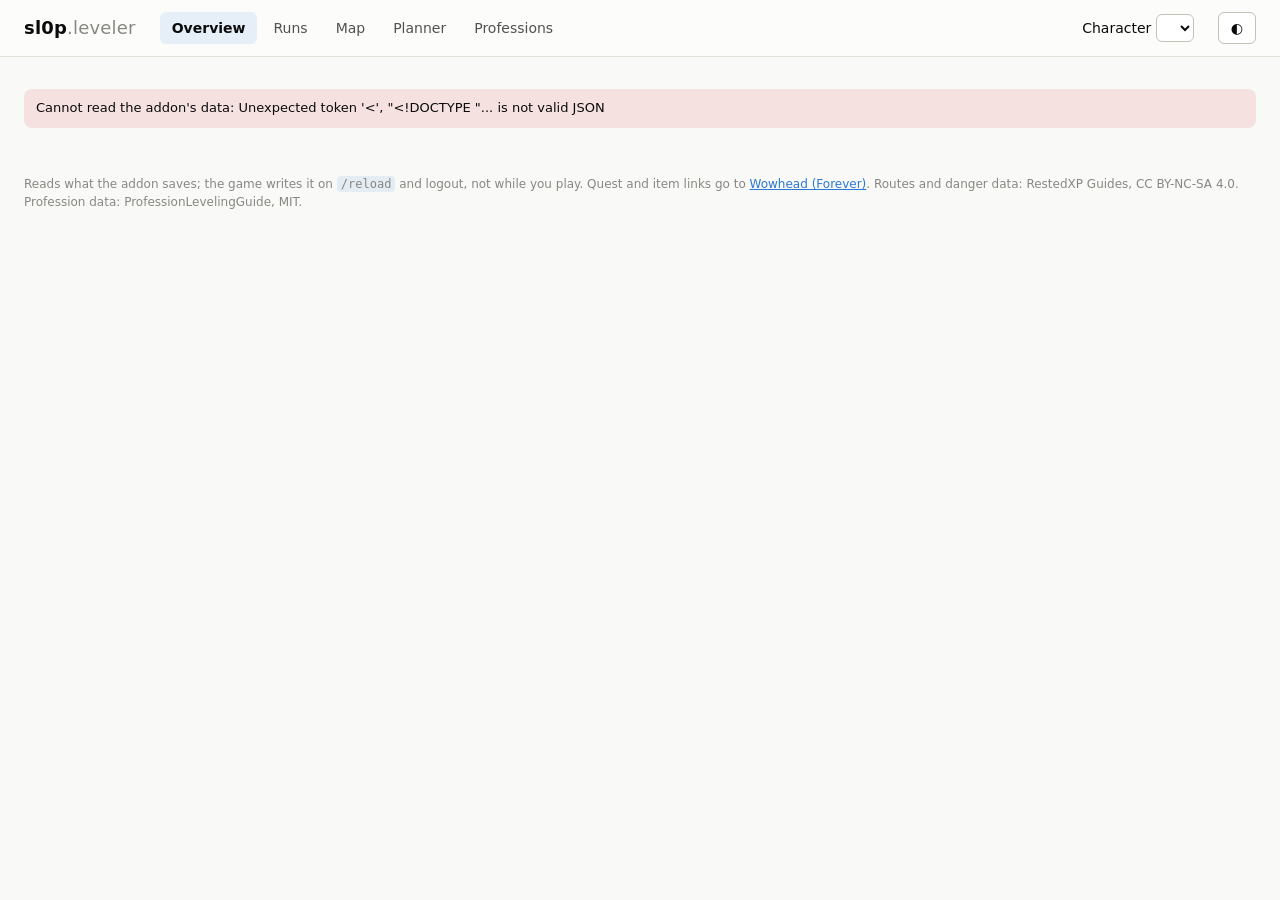
==== companion/web/index.html @ f5f72e33 "Companion page: local analytics, route map, planner, professions companion/ is a single Go program (" ====
<!doctype html>
<html lang="en">
<head>
<meta charset="utf-8">
<meta name="viewport" content="width=device-width, initial-scale=1">
<title>sl0p.leveler</title>
<link rel="stylesheet" href="style.css">
<script type="module" src="app.js"></script>
</head>
<body>
<header class="top">
  <div class="brand">sl0p<span>.leveler</span></div>
  <nav class="tabs" role="tablist">
    <button role="tab" data-tab="overview" aria-selected="true">Overview</button>
    <button role="tab" data-tab="runs">Runs</button>
    <button role="tab" data-tab="map">Map</button>
    <button role="tab" data-tab="planner">Planner</button>
    <button role="tab" data-tab="prof">Professions</button>
  </nav>
  <div class="who">
    <label>Character <select id="charPick"></select></label>
    <span id="saved" class="muted"></span>
    <button id="themeBtn" class="ghost" title="Light / dark">◐</button>
  </div>
</header>
<main id="view"></main>
<footer class="foot muted">
  Reads what the addon saves; the game writes it on <code>/reload</code> and logout, not while you play.
  Quest and item links go to <a href="https://www.wowhead.com/forever" target="_blank" rel="noopener">Wowhead (Forever)</a>.
  Routes and danger data: RestedXP Guides, CC BY-NC-SA 4.0. Profession data: ProfessionLevelingGuide, MIT.
</footer>
</body>
</html>
---- companion/web/style.css ----
/* Tokens: the dataviz skill's reference palette (validated light + dark,
   adjacent pairs, 6 slots), chart chrome and ink. Dark is its own steps. */
:root {
  color-scheme: light;
  --page: #f9f9f7; --surface: #fcfcfb; --raised: #ffffff;
  --ink: #0b0b0b; --ink-2: #52514e; --muted: #898781;
  --grid: #e1e0d9; --axis: #c3c2b7; --ring: rgba(11,11,11,0.10);
  --s1: #2a78d6; --s2: #eb6834; --s3: #1baf7a; --s4: #eda100; --s5: #e87ba4; --s6: #008300;
  --good: #0ca30c; --warn: #fab219; --critical: #d03b3b; --good-text: #006300;
  --accent: #2a78d6; --wash: rgba(42,120,214,0.10);
  font-family: system-ui, -apple-system, "Segoe UI", sans-serif;
}
@media (prefers-color-scheme: dark) {
  :root:not([data-theme="light"]) {
    color-scheme: dark;
    --page: #0d0d0d; --surface: #1a1a19; --raised: #222221;
    --ink: #f0efec; --ink-2: #c3c2b7; --muted: #898781;
    --grid: #2c2c2a; --axis: #383835; --ring: rgba(255,255,255,0.10);
    --s1: #3987e5; --s2: #d95926; --s3: #199e70; --s4: #c98500; --s5: #d55181; --s6: #008300;
    --good-text: #0ca30c; --accent: #3987e5; --wash: rgba(57,135,229,0.14);
  }
}
:root[data-theme="dark"] {
  color-scheme: dark;
  --page: #0d0d0d; --surface: #1a1a19; --raised: #222221;
  --ink: #f0efec; --ink-2: #c3c2b7; --muted: #898781;
  --grid: #2c2c2a; --axis: #383835; --ring: rgba(255,255,255,0.10);
  --s1: #3987e5; --s2: #d95926; --s3: #199e70; --s4: #c98500; --s5: #d55181; --s6: #008300;
  --good-text: #0ca30c; --accent: #3987e5; --wash: rgba(57,135,229,0.14);
}

* { box-sizing: border-box; }
body { margin: 0; background: var(--page); color: var(--ink); font-size: 14px; line-height: 1.45; }
a { color: var(--accent); }
code { font-size: 12px; background: var(--wash); padding: 1px 4px; border-radius: 4px; }
.muted { color: var(--muted); }
.ink2 { color: var(--ink-2); }

.top { display: flex; flex-wrap: wrap; gap: 12px 24px; align-items: center; padding: 12px 24px;
  background: var(--surface); border-bottom: 1px solid var(--grid); position: sticky; top: 0; z-index: 5; }
.brand { font-weight: 700; font-size: 18px; letter-spacing: 0.2px; }
.brand span { color: var(--muted); font-weight: 500; }
.tabs { display: flex; gap: 4px; flex-wrap: wrap; }
.tabs button, button, select, input { font: inherit; color: inherit; }
.tabs button { border: 0; background: none; padding: 6px 12px; border-radius: 6px; cursor: pointer; color: var(--ink-2); }
.tabs button[aria-selected="true"] { background: var(--wash); color: var(--ink); font-weight: 600; }
.who { margin-left: auto; display: flex; gap: 12px; align-items: center; flex-wrap: wrap; }
select, input[type=text], input[type=number] { background: var(--raised); border: 1px solid var(--axis); border-radius: 6px; padding: 4px 8px; }
button.ghost, .btn { border: 1px solid var(--axis); background: var(--raised); border-radius: 6px; padding: 5px 12px; cursor: pointer; }
.btn.primary { background: var(--accent); border-color: var(--accent); color: #fff; font-weight: 600; }
.btn:disabled { opacity: 0.5; cursor: default; }

main { padding: 24px; max-width: 1280px; margin: 0 auto; }
.foot { padding: 16px 24px 32px; max-width: 1280px; margin: 0 auto; font-size: 12px; }
h2 { font-size: 16px; margin: 0 0 4px; }
h3 { font-size: 14px; margin: 0 0 8px; color: var(--ink-2); font-weight: 600; }
.sub { color: var(--muted); margin: 0 0 16px; font-size: 13px; }

.grid { display: grid; gap: 16px; grid-template-columns: repeat(auto-fit, minmax(320px, 1fr)); }
.card { background: var(--surface); border: 1px solid var(--ring); border-radius: 10px; padding: 16px; min-width: 0; }
.card.wide { grid-column: 1 / -1; }
.grid.prof { grid-template-columns: repeat(auto-fit, minmax(520px, 1fr)); }
@media (max-width: 640px) { .grid.prof { grid-template-columns: 1fr; } }
.empty { color: var(--ink-2); padding: 24px; text-align: center; border: 1px dashed var(--axis); border-radius: 10px; }

/* figures: one hero per view, then stat tiles */
.hero { display: flex; gap: 32px; align-items: flex-end; flex-wrap: wrap; margin-bottom: 16px; }
.hero .big { font-size: 52px; font-weight: 650; line-height: 1; }
.hero .label { color: var(--ink-2); font-size: 13px; margin-bottom: 6px; }
.tiles { display: grid; gap: 12px; grid-template-columns: repeat(auto-fit, minmax(150px, 1fr)); margin-bottom: 16px; }
.tile { background: var(--surface); border: 1px solid var(--ring); border-radius: 10px; padding: 12px 14px; }
.tile .k { color: var(--ink-2); font-size: 12px; }
.tile .v { font-size: 22px; font-weight: 600; }
.tile .d { font-size: 12px; color: var(--muted); }

/* charts */
.chart { position: relative; }
.chart svg { display: block; width: 100%; height: auto; overflow: visible; }
.chart text { fill: var(--muted); font-size: 11px; font-variant-numeric: tabular-nums; }
.chart .gridline { stroke: var(--grid); stroke-width: 1; }
.chart .baseline { stroke: var(--axis); stroke-width: 1; }
.tip { position: absolute; pointer-events: none; background: var(--raised); color: var(--ink);
  border: 1px solid var(--ring); border-radius: 6px; padding: 6px 8px; font-size: 12px; white-space: nowrap;
  box-shadow: 0 4px 12px rgba(0,0,0,0.12); transform: translate(-50%, calc(-100% - 10px)); display: none; z-index: 3; }
.tip b { font-weight: 600; }
.legend { display: flex; flex-wrap: wrap; gap: 6px 14px; margin: 0 0 8px; font-size: 12px; color: var(--ink-2); }
.legend i { display: inline-block; width: 10px; height: 10px; border-radius: 3px; margin-right: 5px; vertical-align: -1px; }
.legend i.line { height: 2px; width: 14px; vertical-align: 3px; border-radius: 1px; }
.tablebtn { margin-top: 8px; font-size: 12px; border: 0; background: none; color: var(--accent); cursor: pointer; padding: 0; }

table { border-collapse: collapse; width: 100%; font-size: 13px; }
th, td { text-align: left; padding: 6px 8px; border-bottom: 1px solid var(--grid); vertical-align: top; }
th { color: var(--ink-2); font-weight: 600; font-size: 12px; }
td.num, th.num { text-align: right; font-variant-numeric: tabular-nums; }
tr.sel td { background: var(--wash); }
tr.off td { opacity: 0.45; }

/* step list */
.act { display: inline-block; min-width: 64px; font-size: 11px; font-weight: 600; border-radius: 4px; padding: 1px 6px; text-align: center; }
.act i { display: inline-block; width: 8px; height: 8px; border-radius: 50%; margin-right: 5px; }
.steps td.ctl { white-space: nowrap; }
.steps button { border: 1px solid var(--axis); background: var(--raised); border-radius: 4px; padding: 0 6px; cursor: pointer; }
.row { display: flex; gap: 12px; align-items: center; flex-wrap: wrap; margin-bottom: 12px; }
.note { font-size: 13px; padding: 10px 12px; border-radius: 8px; background: var(--wash); margin: 8px 0; }
.note.bad { background: rgba(208,59,59,0.12); }

/* meter: severity fill on a lighter step of the same ramp */
.meter { height: 8px; border-radius: 4px; background: var(--wash); overflow: hidden; }
.meter > div { height: 100%; background: var(--accent); border-radius: 4px; }

.map svg { background: var(--surface); border: 1px solid var(--ring); border-radius: 10px; }
.status-critical { color: var(--critical); font-weight: 600; }
@media (max-width: 640px) { main { padding: 16px; } .top { padding: 12px 16px; } .hero .big { font-size: 40px; } }
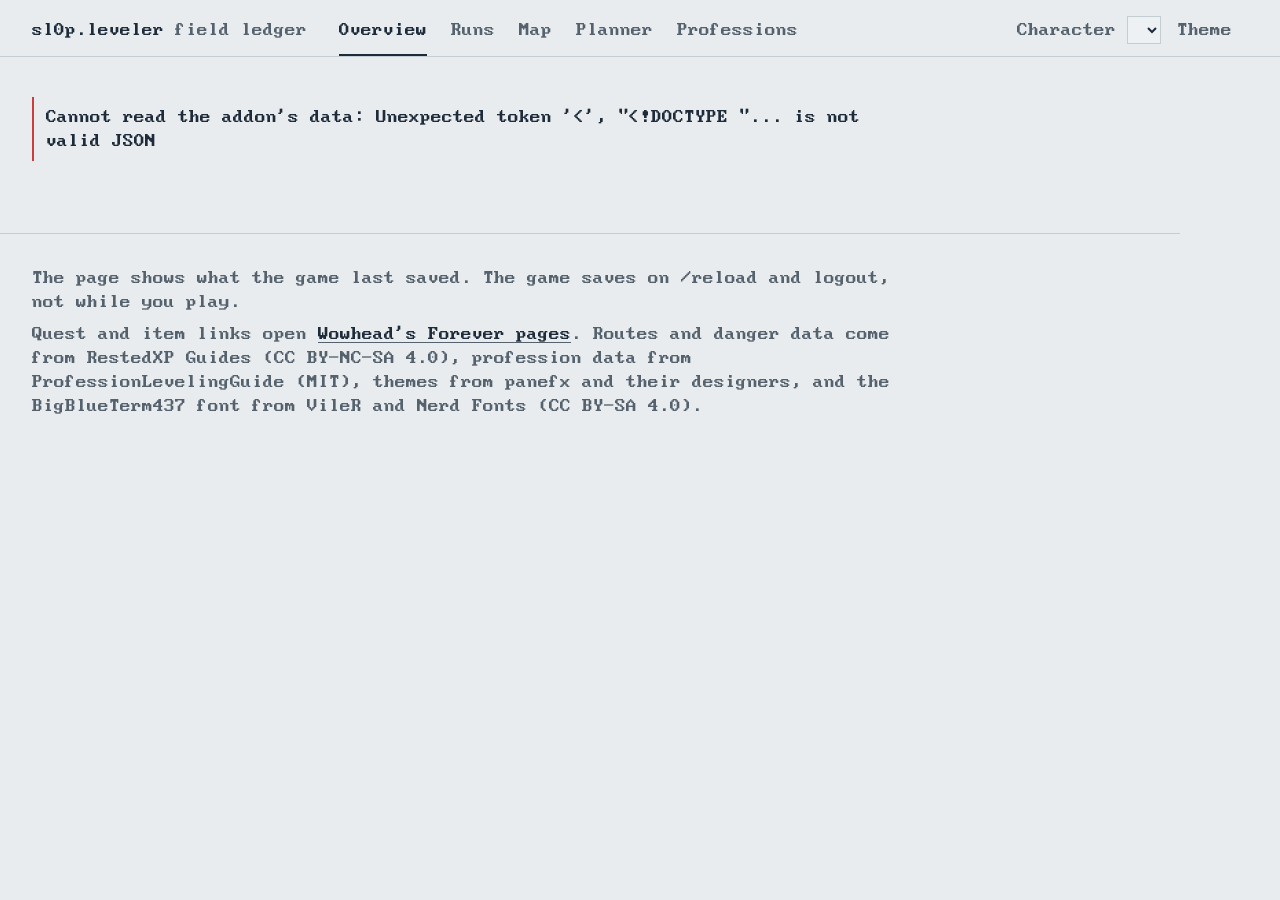
==== commit 37f30c90: "Companion: field-ledger redesign, panefx theme switcher The page is now a field ledger instead of a " ====
--- a/companion/web/index.html
+++ b/companion/web/index.html
@@ -3,13 +3,13 @@
 <head>
 <meta charset="utf-8">
 <meta name="viewport" content="width=device-width, initial-scale=1">
-<title>sl0p.leveler</title>
+<title>sl0p.leveler field ledger</title>
 <link rel="stylesheet" href="style.css">
 <script type="module" src="app.js"></script>
 </head>
 <body>
 <header class="top">
-  <div class="brand">sl0p<span>.leveler</span></div>
+  <div class="brand">sl0p.leveler <span>field ledger</span></div>
   <nav class="tabs" role="tablist">
     <button role="tab" data-tab="overview" aria-selected="true">Overview</button>
     <button role="tab" data-tab="runs">Runs</button>
@@ -19,15 +19,16 @@
   </nav>
   <div class="who">
     <label>Character <select id="charPick"></select></label>
+    <label>Theme <select id="themePick"></select></label>
     <span id="saved" class="muted"></span>
-    <button id="themeBtn" class="ghost" title="Light / dark">◐</button>
   </div>
 </header>
 <main id="view"></main>
-<footer class="foot muted">
-  Reads what the addon saves; the game writes it on <code>/reload</code> and logout, not while you play.
-  Quest and item links go to <a href="https://www.wowhead.com/forever" target="_blank" rel="noopener">Wowhead (Forever)</a>.
-  Routes and danger data: RestedXP Guides, CC BY-NC-SA 4.0. Profession data: ProfessionLevelingGuide, MIT.
+<footer class="foot">
+  <p>The page shows what the game last saved. The game saves on /reload and logout, not while you play.</p>
+  <p>Quest and item links open <a href="https://www.wowhead.com/forever" target="_blank" rel="noopener">Wowhead's Forever pages</a>.
+  Routes and danger data come from RestedXP Guides (CC BY-NC-SA 4.0), profession data from ProfessionLevelingGuide (MIT),
+  themes from panefx and their designers, and the BigBlueTerm437 font from VileR and Nerd Fonts (CC BY-SA 4.0).</p>
 </footer>
 </body>
 </html>
--- a/companion/web/style.css
+++ b/companion/web/style.css
@@ -1,113 +1,159 @@
-/* Tokens: the dataviz skill's reference palette (validated light + dark,
-   adjacent pairs, 6 slots), chart chrome and ink. Dark is its own steps. */
+/* sl0p.leveler -- the field ledger.
+   One face (BigBlueTerm437, the house terminal font), kept on its native
+   16px pixel grid: 16 for everything, 32 and 48 for the few display numbers.
+   Colour roles (set from the chosen theme by app.js; these defaults are the
+   Survey ledger theme):
+     --paper  ground         --ink    text and rules that matter
+     --graphite secondary    --line   contour hairlines
+     --accent  survey orange, ONLY for "you are here / next stop"
+     --sage    done / quest  --s1..--s6 chart series (validated steps)  */
+
+@font-face {
+  font-family: "BigBlueTerm";
+  src: local("BigBlueTerm437 Nerd Font Mono"), url("fonts/BigBlueTerm437NerdFontMono-Regular.woff2") format("woff2");
+  font-display: swap;
+}
+
 :root {
   color-scheme: light;
-  --page: #f9f9f7; --surface: #fcfcfb; --raised: #ffffff;
-  --ink: #0b0b0b; --ink-2: #52514e; --muted: #898781;
-  --grid: #e1e0d9; --axis: #c3c2b7; --ring: rgba(11,11,11,0.10);
+  --paper: #e8ecee; --ink: #1d2b3a; --graphite: #55626e; --line: #c4cdd2;
+  --raised: #eef1f3; --wash: #dde3e6; --accent: #e2582b; --sage: #5e7f6e;
+  --critical: #d03b3b;
   --s1: #2a78d6; --s2: #eb6834; --s3: #1baf7a; --s4: #eda100; --s5: #e87ba4; --s6: #008300;
-  --good: #0ca30c; --warn: #fab219; --critical: #d03b3b; --good-text: #006300;
-  --accent: #2a78d6; --wash: rgba(42,120,214,0.10);
-  font-family: system-ui, -apple-system, "Segoe UI", sans-serif;
-}
-@media (prefers-color-scheme: dark) {
-  :root:not([data-theme="light"]) {
-    color-scheme: dark;
-    --page: #0d0d0d; --surface: #1a1a19; --raised: #222221;
-    --ink: #f0efec; --ink-2: #c3c2b7; --muted: #898781;
-    --grid: #2c2c2a; --axis: #383835; --ring: rgba(255,255,255,0.10);
-    --s1: #3987e5; --s2: #d95926; --s3: #199e70; --s4: #c98500; --s5: #d55181; --s6: #008300;
-    --good-text: #0ca30c; --accent: #3987e5; --wash: rgba(57,135,229,0.14);
-  }
-}
-:root[data-theme="dark"] {
-  color-scheme: dark;
-  --page: #0d0d0d; --surface: #1a1a19; --raised: #222221;
-  --ink: #f0efec; --ink-2: #c3c2b7; --muted: #898781;
-  --grid: #2c2c2a; --axis: #383835; --ring: rgba(255,255,255,0.10);
-  --s1: #3987e5; --s2: #d95926; --s3: #199e70; --s4: #c98500; --s5: #d55181; --s6: #008300;
-  --good-text: #0ca30c; --accent: #3987e5; --wash: rgba(57,135,229,0.14);
+  --font: "BigBlueTerm", "Cascadia Mono", Consolas, monospace;
 }
 
 * { box-sizing: border-box; }
-body { margin: 0; background: var(--page); color: var(--ink); font-size: 14px; line-height: 1.45; }
-a { color: var(--accent); }
-code { font-size: 12px; background: var(--wash); padding: 1px 4px; border-radius: 4px; }
-.muted { color: var(--muted); }
-.ink2 { color: var(--ink-2); }
+html { background: var(--paper); }
+body {
+  margin: 0; background: var(--paper); color: var(--ink);
+  font: 16px/24px var(--font); -webkit-font-smoothing: none; font-smooth: never;
+}
+a { color: var(--ink); text-decoration-color: var(--graphite); text-underline-offset: 3px; }
+a:hover { text-decoration-color: var(--accent); }
+:focus-visible { outline: 2px solid var(--accent); outline-offset: 2px; }
+code { font: inherit; background: var(--wash); padding: 0 4px; }
+.muted, .sub { color: var(--graphite); }
+.ink2 { color: var(--graphite); }
+p.sub { margin: 0 0 16px; max-width: 72ch; }
 
-.top { display: flex; flex-wrap: wrap; gap: 12px 24px; align-items: center; padding: 12px 24px;
-  background: var(--surface); border-bottom: 1px solid var(--grid); position: sticky; top: 0; z-index: 5; }
-.brand { font-weight: 700; font-size: 18px; letter-spacing: 0.2px; }
-.brand span { color: var(--muted); font-weight: 500; }
-.tabs { display: flex; gap: 4px; flex-wrap: wrap; }
-.tabs button, button, select, input { font: inherit; color: inherit; }
-.tabs button { border: 0; background: none; padding: 6px 12px; border-radius: 6px; cursor: pointer; color: var(--ink-2); }
-.tabs button[aria-selected="true"] { background: var(--wash); color: var(--ink); font-weight: 600; }
-.who { margin-left: auto; display: flex; gap: 12px; align-items: center; flex-wrap: wrap; }
-select, input[type=text], input[type=number] { background: var(--raised); border: 1px solid var(--axis); border-radius: 6px; padding: 4px 8px; }
-button.ghost, .btn { border: 1px solid var(--axis); background: var(--raised); border-radius: 6px; padding: 5px 12px; cursor: pointer; }
-.btn.primary { background: var(--accent); border-color: var(--accent); color: #fff; font-weight: 600; }
-.btn:disabled { opacity: 0.5; cursor: default; }
+/* ---- header: the ledger's title line */
+.top {
+  display: flex; flex-wrap: wrap; align-items: baseline; gap: 8px 32px;
+  padding: 16px 32px 0; border-bottom: 1px solid var(--line);
+}
+.brand { font-size: 16px; white-space: nowrap; }
+.brand span { color: var(--graphite); }
+.tabs { display: flex; gap: 24px; flex-wrap: wrap; }
+.tabs button {
+  font: inherit; color: var(--graphite); background: none; border: 0; padding: 0 0 12px;
+  cursor: pointer; border-bottom: 2px solid transparent; margin-bottom: -1px;
+}
+.tabs button:hover { color: var(--ink); }
+.tabs button[aria-selected="true"] { color: var(--ink); border-bottom-color: var(--ink); }
+.who { margin-left: auto; display: flex; gap: 16px; align-items: baseline; flex-wrap: wrap; padding-bottom: 12px; }
+.who label { color: var(--graphite); }
 
-main { padding: 24px; max-width: 1280px; margin: 0 auto; }
-.foot { padding: 16px 24px 32px; max-width: 1280px; margin: 0 auto; font-size: 12px; }
-h2 { font-size: 16px; margin: 0 0 4px; }
-h3 { font-size: 14px; margin: 0 0 8px; color: var(--ink-2); font-weight: 600; }
-.sub { color: var(--muted); margin: 0 0 16px; font-size: 13px; }
+select, input, button { font: inherit; color: var(--ink); }
+select, input[type=text], input[type=number] {
+  background: var(--raised); border: 1px solid var(--line); border-radius: 0; padding: 0 6px; height: 28px;
+}
+button.ghost, .btn {
+  background: transparent; border: 1px solid var(--ink); border-radius: 0; padding: 0 12px; height: 28px; cursor: pointer;
+}
+.btn:hover { background: var(--wash); }
+.btn.primary { background: var(--ink); color: var(--paper); }
+.btn.primary:hover { background: var(--graphite); }
 
-.grid { display: grid; gap: 16px; grid-template-columns: repeat(auto-fit, minmax(320px, 1fr)); }
-.card { background: var(--surface); border: 1px solid var(--ring); border-radius: 10px; padding: 16px; min-width: 0; }
+main { padding: 32px; max-width: 1180px; }
+.foot { padding: 32px; max-width: 1180px; color: var(--graphite); border-top: 1px solid var(--line); margin-top: 32px; }
+.foot p { margin: 0 0 8px; max-width: 80ch; }
+
+/* ---- the hero: the XP bar, as the game draws it */
+.hero { margin: 0 0 40px; }
+.xpwrap { display: grid; grid-template-columns: auto 1fr auto; align-items: center; gap: 16px; }
+.lvl { font-size: 48px; line-height: 48px; }
+.lvl.next { color: var(--graphite); }
+.xpbar { width: 100%; height: 48px; display: block; }
+.xpbar .bubble { fill: var(--wash); }
+.xpbar .fill { fill: var(--ink); }
+.xpbar .rested { fill: url(#hatch); }
+.xpbar .tick { stroke: var(--paper); stroke-width: 3; }
+.xpbar .rim { fill: none; stroke: var(--ink); stroke-width: 1; }
+@media (prefers-reduced-motion: no-preference) {
+  .xpbar .fill { transform-origin: left; animation: survey 900ms steps(20, end) both; }
+  @keyframes survey { from { transform: scaleX(0); } }
+}
+.eta { font-size: 32px; line-height: 40px; margin: 16px 0 4px; }
+.eta .muted { font-size: 16px; }
+.nextstop { display: flex; gap: 12px; align-items: baseline; flex-wrap: wrap; }
+.nextstop .mark { color: var(--accent); }
+.nextstop .dist { color: var(--accent); }
+
+/* ---- ledger sections (not cards: ruled entries in the book) */
+.grid { display: grid; gap: 40px 48px; grid-template-columns: repeat(auto-fit, minmax(440px, 1fr)); }
+.grid.prof { grid-template-columns: repeat(auto-fit, minmax(520px, 1fr)); }
+.card { min-width: 0; }
 .card.wide { grid-column: 1 / -1; }
-.grid.prof { grid-template-columns: repeat(auto-fit, minmax(520px, 1fr)); }
-@media (max-width: 640px) { .grid.prof { grid-template-columns: 1fr; } }
-.empty { color: var(--ink-2); padding: 24px; text-align: center; border: 1px dashed var(--axis); border-radius: 10px; }
+h2 {
+  font: inherit; margin: 0 0 8px; display: flex; gap: 12px; align-items: baseline;
+}
+h2::after { content: ""; flex: 1; border-bottom: 1px dotted var(--graphite); transform: translateY(-4px); }
+h3 { font: inherit; color: var(--graphite); margin: 16px 0 8px; }
+.empty { color: var(--graphite); padding: 16px 0; border-top: 1px dashed var(--line); border-bottom: 1px dashed var(--line); max-width: 72ch; }
+.note { padding: 8px 0 8px 12px; border-left: 2px solid var(--line); margin: 8px 0; max-width: 80ch; }
+.note.bad { border-left-color: var(--critical); }
 
-/* figures: one hero per view, then stat tiles */
-.hero { display: flex; gap: 32px; align-items: flex-end; flex-wrap: wrap; margin-bottom: 16px; }
-.hero .big { font-size: 52px; font-weight: 650; line-height: 1; }
-.hero .label { color: var(--ink-2); font-size: 13px; margin-bottom: 6px; }
-.tiles { display: grid; gap: 12px; grid-template-columns: repeat(auto-fit, minmax(150px, 1fr)); margin-bottom: 16px; }
-.tile { background: var(--surface); border: 1px solid var(--ring); border-radius: 10px; padding: 12px 14px; }
-.tile .k { color: var(--ink-2); font-size: 12px; }
-.tile .v { font-size: 22px; font-weight: 600; }
-.tile .d { font-size: 12px; color: var(--muted); }
+/* facts: key/value lines, like a field book's header block */
+.facts { display: grid; grid-template-columns: max-content 1fr; gap: 0 24px; margin: 0; }
+.facts dt { color: var(--graphite); }
+.facts dd { margin: 0; }
 
-/* charts */
+/* field notes: observations from your own data */
+.notes { list-style: none; padding: 0; margin: 0; max-width: 72ch; }
+.notes li { padding: 8px 0; border-bottom: 1px dotted var(--line); }
+.notes li:last-child { border-bottom: 0; }
+.notes .fig { color: var(--ink); }
+
+/* ---- charts */
 .chart { position: relative; }
 .chart svg { display: block; width: 100%; height: auto; overflow: visible; }
-.chart text { fill: var(--muted); font-size: 11px; font-variant-numeric: tabular-nums; }
-.chart .gridline { stroke: var(--grid); stroke-width: 1; }
-.chart .baseline { stroke: var(--axis); stroke-width: 1; }
-.tip { position: absolute; pointer-events: none; background: var(--raised); color: var(--ink);
-  border: 1px solid var(--ring); border-radius: 6px; padding: 6px 8px; font-size: 12px; white-space: nowrap;
-  box-shadow: 0 4px 12px rgba(0,0,0,0.12); transform: translate(-50%, calc(-100% - 10px)); display: none; z-index: 3; }
-.tip b { font-weight: 600; }
-.legend { display: flex; flex-wrap: wrap; gap: 6px 14px; margin: 0 0 8px; font-size: 12px; color: var(--ink-2); }
-.legend i { display: inline-block; width: 10px; height: 10px; border-radius: 3px; margin-right: 5px; vertical-align: -1px; }
-.legend i.line { height: 2px; width: 14px; vertical-align: 3px; border-radius: 1px; }
-.tablebtn { margin-top: 8px; font-size: 12px; border: 0; background: none; color: var(--accent); cursor: pointer; padding: 0; }
+.chart text { fill: var(--graphite); font: 16px var(--font); }
+.chart .gridline { stroke: var(--line); stroke-width: 1; }
+.chart .baseline { stroke: var(--graphite); stroke-width: 1; }
+.tip {
+  position: absolute; pointer-events: none; background: var(--ink); color: var(--paper);
+  padding: 4px 8px; white-space: nowrap; transform: translate(-50%, calc(-100% - 10px)); display: none; z-index: 3;
+}
+.legend { display: flex; flex-wrap: wrap; gap: 4px 20px; margin: 0 0 8px; color: var(--graphite); }
+.legend i { display: inline-block; width: 12px; height: 12px; margin-right: 6px; vertical-align: -1px; }
+.legend i.line { height: 2px; width: 16px; vertical-align: 4px; }
+.tablebtn { margin-top: 8px; border: 0; background: none; color: var(--graphite); cursor: pointer; padding: 0; text-decoration: underline; text-underline-offset: 3px; }
 
-table { border-collapse: collapse; width: 100%; font-size: 13px; }
-th, td { text-align: left; padding: 6px 8px; border-bottom: 1px solid var(--grid); vertical-align: top; }
-th { color: var(--ink-2); font-weight: 600; font-size: 12px; }
-td.num, th.num { text-align: right; font-variant-numeric: tabular-nums; }
+table { border-collapse: collapse; width: 100%; }
+th, td { text-align: left; padding: 4px 12px 4px 0; border-bottom: 1px solid var(--line); vertical-align: top; }
+th { color: var(--graphite); font-weight: normal; }
+td.num, th.num { text-align: right; white-space: nowrap; }
 tr.sel td { background: var(--wash); }
-tr.off td { opacity: 0.45; }
+tr.off td { color: var(--graphite); text-decoration: line-through; text-decoration-color: var(--line); }
 
-/* step list */
-.act { display: inline-block; min-width: 64px; font-size: 11px; font-weight: 600; border-radius: 4px; padding: 1px 6px; text-align: center; }
-.act i { display: inline-block; width: 8px; height: 8px; border-radius: 50%; margin-right: 5px; }
+.act { display: inline-flex; gap: 6px; align-items: baseline; white-space: nowrap; }
+.act i { display: inline-block; width: 10px; height: 10px; }
 .steps td.ctl { white-space: nowrap; }
-.steps button { border: 1px solid var(--axis); background: var(--raised); border-radius: 4px; padding: 0 6px; cursor: pointer; }
-.row { display: flex; gap: 12px; align-items: center; flex-wrap: wrap; margin-bottom: 12px; }
-.note { font-size: 13px; padding: 10px 12px; border-radius: 8px; background: var(--wash); margin: 8px 0; }
-.note.bad { background: rgba(208,59,59,0.12); }
+.steps button { border: 1px solid var(--line); background: transparent; padding: 0 6px; cursor: pointer; height: 24px; }
+.row { display: flex; gap: 12px 20px; align-items: baseline; flex-wrap: wrap; margin-bottom: 16px; }
 
-/* meter: severity fill on a lighter step of the same ramp */
-.meter { height: 8px; border-radius: 4px; background: var(--wash); overflow: hidden; }
-.meter > div { height: 100%; background: var(--accent); border-radius: 4px; }
+.meter { height: 8px; background: var(--wash); }
+.meter > div { height: 100%; background: var(--ink); }
 
-.map svg { background: var(--surface); border: 1px solid var(--ring); border-radius: 10px; }
-.status-critical { color: var(--critical); font-weight: 600; }
-@media (max-width: 640px) { main { padding: 16px; } .top { padding: 12px 16px; } .hero .big { font-size: 40px; } }
+/* the map sheet: a survey grid with coordinates */
+.map svg { background: var(--raised); border: 1px solid var(--ink); }
+.status-critical { color: var(--critical); }
+
+@media (max-width: 640px) {
+  .top, main, .foot { padding-left: 16px; padding-right: 16px; }
+  .lvl { font-size: 32px; line-height: 32px; }
+  .eta { font-size: 16px; line-height: 24px; }
+  .grid, .grid.prof { grid-template-columns: 1fr; }
+  .who { margin-left: 0; }
+}
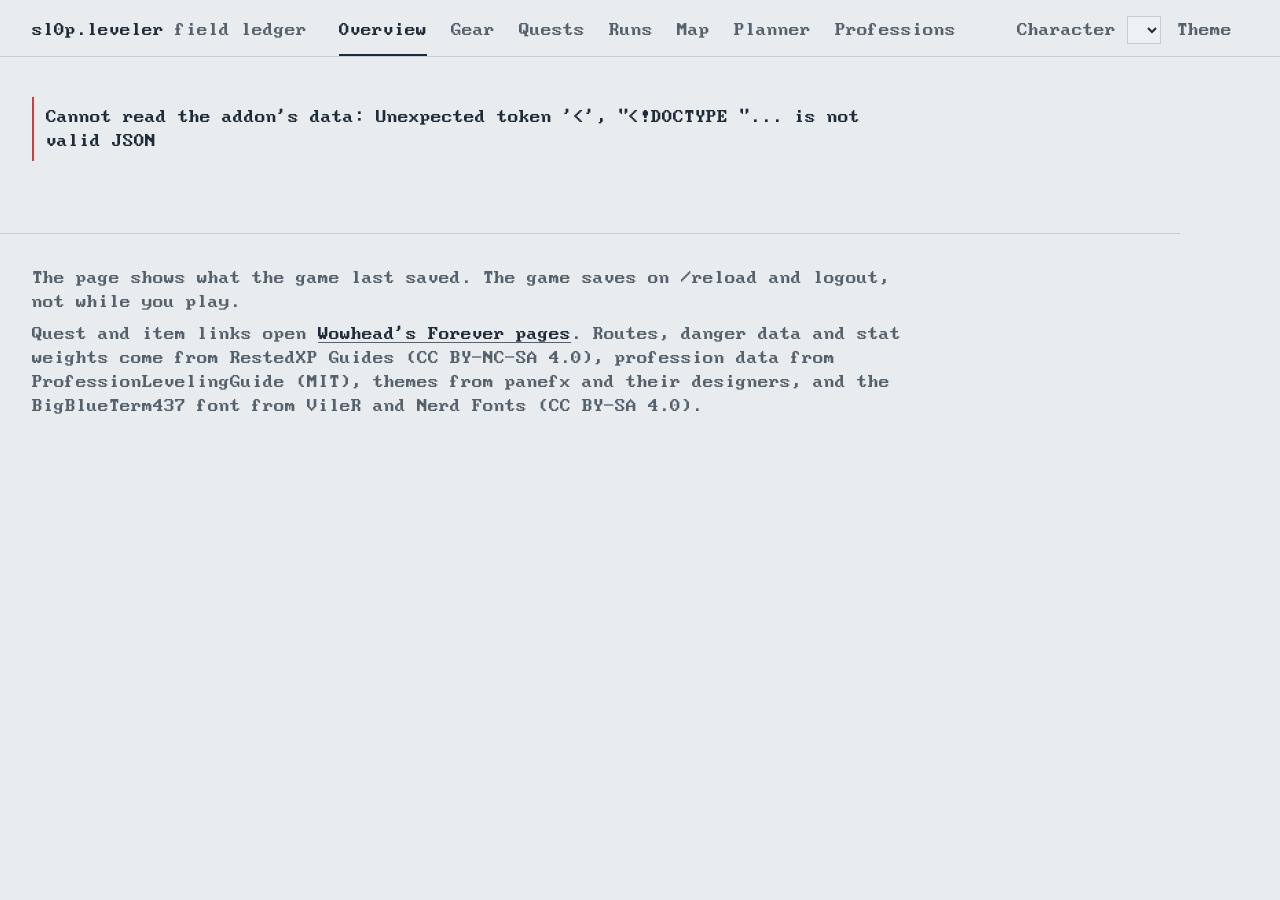
==== commit 3feb0201: "Companion: Gear and Quests tabs, gold, run compare, map gear layer - Export.lua saves equipment, bag" ====
--- a/companion/web/index.html
+++ b/companion/web/index.html
@@ -12,6 +12,8 @@
   <div class="brand">sl0p.leveler <span>field ledger</span></div>
   <nav class="tabs" role="tablist">
     <button role="tab" data-tab="overview" aria-selected="true">Overview</button>
+    <button role="tab" data-tab="gear">Gear</button>
+    <button role="tab" data-tab="quests">Quests</button>
     <button role="tab" data-tab="runs">Runs</button>
     <button role="tab" data-tab="map">Map</button>
     <button role="tab" data-tab="planner">Planner</button>
@@ -27,7 +29,7 @@
 <footer class="foot">
   <p>The page shows what the game last saved. The game saves on /reload and logout, not while you play.</p>
   <p>Quest and item links open <a href="https://www.wowhead.com/forever" target="_blank" rel="noopener">Wowhead's Forever pages</a>.
-  Routes and danger data come from RestedXP Guides (CC BY-NC-SA 4.0), profession data from ProfessionLevelingGuide (MIT),
+  Routes, danger data and stat weights come from RestedXP Guides (CC BY-NC-SA 4.0), profession data from ProfessionLevelingGuide (MIT),
   themes from panefx and their designers, and the BigBlueTerm437 font from VileR and Nerd Fonts (CC BY-SA 4.0).</p>
 </footer>
 </body>
--- a/companion/web/style.css
+++ b/companion/web/style.css
@@ -128,6 +128,7 @@
 .legend { display: flex; flex-wrap: wrap; gap: 4px 20px; margin: 0 0 8px; color: var(--graphite); }
 .legend i { display: inline-block; width: 12px; height: 12px; margin-right: 6px; vertical-align: -1px; }
 .legend i.line { height: 2px; width: 16px; vertical-align: 4px; }
+.legend i.diamond { width: 10px; height: 10px; background: var(--sage); transform: rotate(45deg); margin: 0 8px 0 2px; }
 .tablebtn { margin-top: 8px; border: 0; background: none; color: var(--graphite); cursor: pointer; padding: 0; text-decoration: underline; text-underline-offset: 3px; }
 
 table { border-collapse: collapse; width: 100%; }
@@ -144,7 +145,42 @@
 .row { display: flex; gap: 12px 20px; align-items: baseline; flex-wrap: wrap; margin-bottom: 16px; }
 
 .meter { height: 8px; background: var(--wash); }
+.obj .meter { height: 4px; margin: 2px 0 6px; max-width: 240px; }
+tr.zone td { color: var(--graphite); padding-top: 16px; border-bottom: 1px dotted var(--graphite); }
 .meter > div { height: 100%; background: var(--ink); }
+
+/* ---- the Gear plate: a survey drawing of the character, slots on leaders.
+   The game's item quality colours, darkened for the light ground (app.js
+   swaps in the game's own on dark themes). */
+:root { --q0: #7d7d7d; --q1: var(--ink); --q2: #1e8a00; --q3: #0062c4; --q4: #8a2be2; --q5: #c45f00; }
+.plate { max-width: 880px; }
+.doll { display: grid; grid-template-columns: minmax(0, 1fr) 200px minmax(0, 1fr); gap: 0 12px; align-items: start; }
+.col { display: grid; grid-auto-rows: 48px; min-width: 0; }
+.slot { min-width: 0; }
+.slotname { color: var(--graphite); display: flex; gap: 12px; }
+.doll .col:first-child .slot { text-align: right; }
+.doll .col:first-child .slotname { flex-direction: row-reverse; justify-content: flex-start; }
+.slotitem { white-space: nowrap; overflow: hidden; text-overflow: ellipsis; }
+.up { color: var(--sage); white-space: nowrap; }
+.bistable td:first-child { white-space: nowrap; }
+.bistable td { width: 30%; }
+.bistable td:first-child { width: 10%; }
+.bis .score { color: var(--graphite); margin-left: 8px; }
+.figure { display: block; }
+.figure .body circle, .figure .body path { fill: none; stroke: var(--ink); stroke-width: 1.5; stroke-linejoin: round; stroke-linecap: round; }
+.figure .body path:nth-child(3) { fill: var(--wash); }
+.figure .leaders path { fill: none; stroke: var(--graphite); stroke-width: 1; stroke-dasharray: 2 3; }
+.figure .pin { stroke: var(--paper); stroke-width: 2; fill: var(--q1); }
+.figure .pin.empty { fill: var(--paper); stroke: var(--graphite); stroke-width: 1.5; }
+.weapons { display: grid; grid-template-columns: repeat(3, minmax(0, 1fr)); gap: 0 24px; margin-top: 16px; padding-top: 8px; border-top: 1px dotted var(--line); max-width: 880px; }
+.weapons .slot { height: 48px; }
+.item { white-space: nowrap; }
+.chip { display: inline-block; width: 10px; height: 10px; margin-right: 8px; background: var(--q1); }
+.chip.q0, .figure .pin.q0 { background: var(--q0); fill: var(--q0); }
+.chip.q2, .figure .pin.q2 { background: var(--q2); fill: var(--q2); }
+.chip.q3, .figure .pin.q3 { background: var(--q3); fill: var(--q3); }
+.chip.q4, .figure .pin.q4 { background: var(--q4); fill: var(--q4); }
+.chip.q5, .figure .pin.q5 { background: var(--q5); fill: var(--q5); }
 
 /* the map sheet: a survey grid with coordinates */
 .map svg { background: var(--raised); border: 1px solid var(--ink); }
@@ -154,6 +190,17 @@
   .top, main, .foot { padding-left: 16px; padding-right: 16px; }
   .lvl { font-size: 32px; line-height: 32px; }
   .eta { font-size: 16px; line-height: 24px; }
-  .grid, .grid.prof { grid-template-columns: 1fr; }
+  .grid, .grid.prof { grid-template-columns: minmax(0, 1fr); }
   .who { margin-left: 0; }
 }
+@media (max-width: 760px) {
+  .item, .slotitem { white-space: normal; }
+  .card table { display: block; overflow-x: auto; }
+  .facts { grid-template-columns: minmax(0, max-content) minmax(0, 1fr); }
+  .facts dd { overflow-wrap: anywhere; }
+  .doll { grid-template-columns: minmax(0, 1fr); }
+  .figure { display: none; }
+  .doll .col:first-child .slot { text-align: left; }
+  .doll .col:first-child .slotname { flex-direction: row; }
+  .weapons { grid-template-columns: minmax(0, 1fr); }
+}
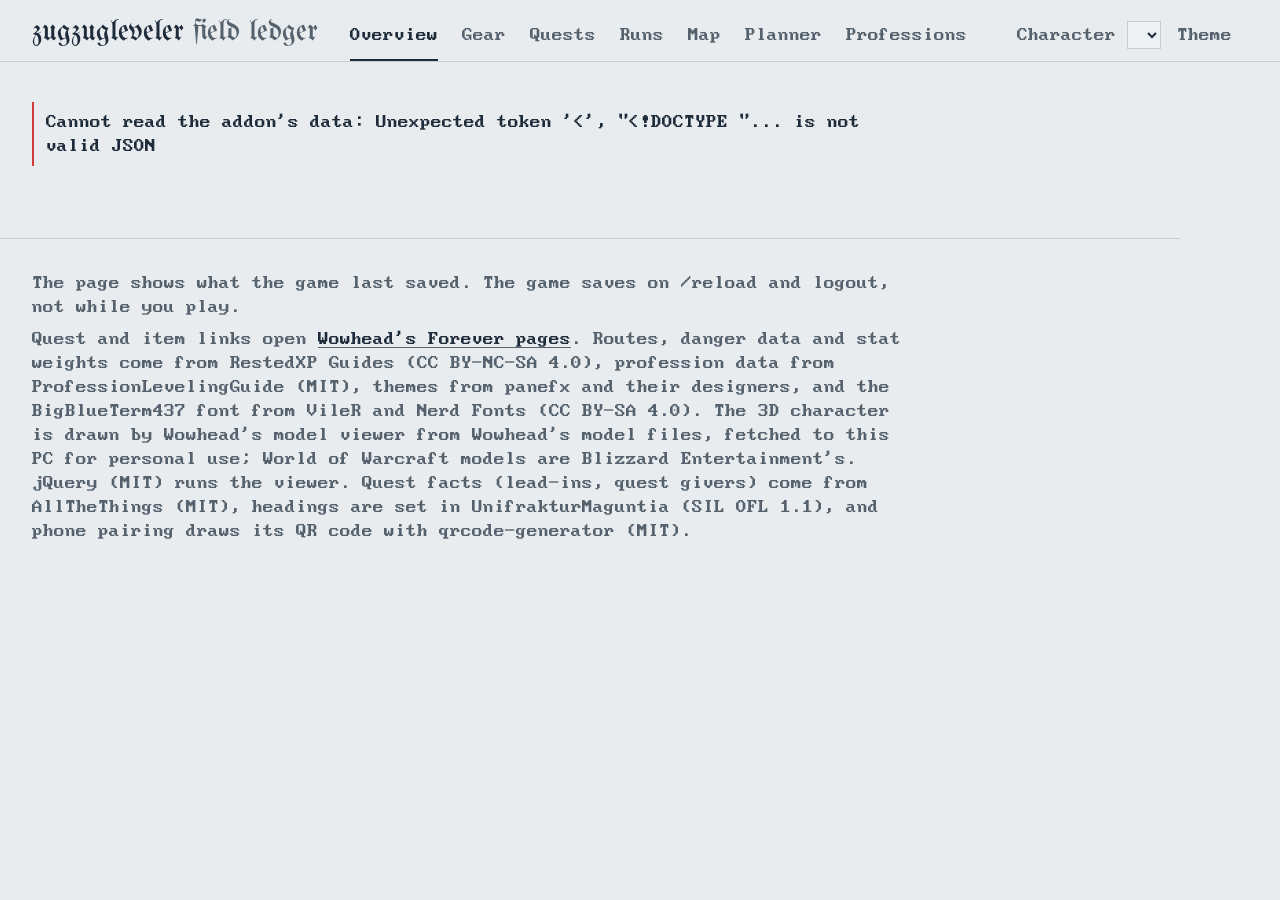
==== commit c780a352: "Rename to zugzugleveler; coach, quest data, live updates, installer, all routes Renamed sl0p.leveler" ====
--- a/companion/web/index.html
+++ b/companion/web/index.html
@@ -3,13 +3,15 @@
 <head>
 <meta charset="utf-8">
 <meta name="viewport" content="width=device-width, initial-scale=1">
-<title>sl0p.leveler field ledger</title>
+<!-- no Referer: Wowhead's file host refuses requests that name another site (the 3D viewer adds its stylesheet from there) -->
+<meta name="referrer" content="no-referrer">
+<title>zugzugleveler field ledger</title>
 <link rel="stylesheet" href="style.css">
 <script type="module" src="app.js"></script>
 </head>
 <body>
 <header class="top">
-  <div class="brand">sl0p.leveler <span>field ledger</span></div>
+  <div class="brand">zugzugleveler <span>field ledger</span></div>
   <nav class="tabs" role="tablist">
     <button role="tab" data-tab="overview" aria-selected="true">Overview</button>
     <button role="tab" data-tab="gear">Gear</button>
@@ -23,14 +25,21 @@
     <label>Character <select id="charPick"></select></label>
     <label>Theme <select id="themePick"></select></label>
     <span id="saved" class="muted"></span>
+    <button id="phoneBtn" class="btn" type="button" aria-expanded="false">On your phone</button>
+    <button id="settingsBtn" class="btn" type="button" aria-expanded="false">Settings</button>
   </div>
 </header>
+<section id="phone" class="phone" hidden></section>
+<section id="settings" class="settings" hidden></section>
 <main id="view"></main>
 <footer class="foot">
   <p>The page shows what the game last saved. The game saves on /reload and logout, not while you play.</p>
   <p>Quest and item links open <a href="https://www.wowhead.com/forever" target="_blank" rel="noopener">Wowhead's Forever pages</a>.
   Routes, danger data and stat weights come from RestedXP Guides (CC BY-NC-SA 4.0), profession data from ProfessionLevelingGuide (MIT),
-  themes from panefx and their designers, and the BigBlueTerm437 font from VileR and Nerd Fonts (CC BY-SA 4.0).</p>
+  themes from panefx and their designers, and the BigBlueTerm437 font from VileR and Nerd Fonts (CC BY-SA 4.0).
+  The 3D character is drawn by Wowhead's model viewer from Wowhead's model files, fetched to this PC for personal use;
+  World of Warcraft models are Blizzard Entertainment's. jQuery (MIT) runs the viewer. Quest facts (lead-ins, quest givers) come from
+  AllTheThings (MIT), headings are set in UnifrakturMaguntia (SIL OFL 1.1), and phone pairing draws its QR code with qrcode-generator (MIT).</p>
 </footer>
 </body>
 </html>
--- a/companion/web/style.css
+++ b/companion/web/style.css
@@ -1,4 +1,4 @@
-/* sl0p.leveler -- the field ledger.
+/* zugzugleveler -- the field ledger.
    One face (BigBlueTerm437, the house terminal font), kept on its native
    16px pixel grid: 16 for everything, 32 and 48 for the few display numbers.
    Colour roles (set from the chosen theme by app.js; these defaults are the
@@ -8,6 +8,21 @@
      --accent  survey orange, ONLY for "you are here / next stop"
      --sage    done / quest  --s1..--s6 chart series (validated steps)  */
 
+/* the display face: AnglicanText, the blackletter moe.code gives the thrall.
+   Its license allows use but not publishing, so the companion serves it from
+   this PC (fonts.go) and it is never in the repo; without it, the body face. */
+@font-face {
+  font-family: "Anglican";
+  src: local("AnglicanText"), url("/localfont/AnglicanText.ttf") format("truetype");
+  font-display: swap;
+}
+/* the display face anyone gets: UnifrakturMaguntia (j. 'mach' wust, SIL Open
+   Font License 1.1, fonts/UnifrakturMaguntia-OFL.txt), unmodified, from google/fonts */
+@font-face {
+  font-family: "UnifrakturMaguntia";
+  src: url("fonts/UnifrakturMaguntia-Book.ttf") format("truetype");
+  font-display: swap;
+}
 @font-face {
   font-family: "BigBlueTerm";
   src: local("BigBlueTerm437 Nerd Font Mono"), url("fonts/BigBlueTerm437NerdFontMono-Regular.woff2") format("woff2");
@@ -21,6 +36,7 @@
   --critical: #d03b3b;
   --s1: #2a78d6; --s2: #eb6834; --s3: #1baf7a; --s4: #eda100; --s5: #e87ba4; --s6: #008300;
   --font: "BigBlueTerm", "Cascadia Mono", Consolas, monospace;
+  --display: "Anglican", "UnifrakturMaguntia", "BigBlueTerm", Georgia, serif;
 }
 
 * { box-sizing: border-box; }
@@ -42,7 +58,7 @@
   display: flex; flex-wrap: wrap; align-items: baseline; gap: 8px 32px;
   padding: 16px 32px 0; border-bottom: 1px solid var(--line);
 }
-.brand { font-size: 16px; white-space: nowrap; }
+.brand { font: 30px/32px var(--display); white-space: nowrap; }
 .brand span { color: var(--graphite); }
 .tabs { display: flex; gap: 24px; flex-wrap: wrap; }
 .tabs button {
@@ -96,7 +112,7 @@
 .card { min-width: 0; }
 .card.wide { grid-column: 1 / -1; }
 h2 {
-  font: inherit; margin: 0 0 8px; display: flex; gap: 12px; align-items: baseline;
+  font: 28px/32px var(--display); margin: 0 0 8px; display: flex; gap: 12px; align-items: baseline;
 }
 h2::after { content: ""; flex: 1; border-bottom: 1px dotted var(--graphite); transform: translateY(-4px); }
 h3 { font: inherit; color: var(--graphite); margin: 16px 0 8px; }
@@ -149,41 +165,81 @@
 tr.zone td { color: var(--graphite); padding-top: 16px; border-bottom: 1px dotted var(--graphite); }
 .meter > div { height: 100%; background: var(--ink); }
 
-/* ---- the Gear plate: a survey drawing of the character, slots on leaders.
-   The game's item quality colours, darkened for the light ground (app.js
-   swaps in the game's own on dark themes). */
+/* ---- the Gear sheet: the game's character sheet, slots down both sides of
+   the 3D character, the hands below. Item quality colours darkened for the
+   light ground (app.js swaps in the game's own on dark themes). */
 :root { --q0: #7d7d7d; --q1: var(--ink); --q2: #1e8a00; --q3: #0062c4; --q4: #8a2be2; --q5: #c45f00; }
-.plate { max-width: 880px; }
-.doll { display: grid; grid-template-columns: minmax(0, 1fr) 200px minmax(0, 1fr); gap: 0 12px; align-items: start; }
-.col { display: grid; grid-auto-rows: 48px; min-width: 0; }
-.slot { min-width: 0; }
-.slotname { color: var(--graphite); display: flex; gap: 12px; }
-.doll .col:first-child .slot { text-align: right; }
-.doll .col:first-child .slotname { flex-direction: row-reverse; justify-content: flex-start; }
-.slotitem { white-space: nowrap; overflow: hidden; text-overflow: ellipsis; }
+.gearhero { margin-bottom: 40px; }
+.charname { font: 44px/48px var(--display); margin: 0 0 16px; max-width: 1040px; text-align: center; }
+.charsub { display: block; font: 16px/24px var(--font); color: var(--graphite); }
+.sheet { display: grid; grid-template-columns: minmax(0, 1fr) 320px minmax(0, 1fr); grid-template-areas: "left center right" "hands hands hands"; gap: 0 16px; max-width: 1040px; }
+.sheet .left { grid-area: left; } .sheet .center { grid-area: center; } .sheet .right { grid-area: right; }
+.side { display: grid; grid-auto-rows: 52px; min-width: 0; }
+.cell { display: flex; align-items: center; gap: 12px; min-width: 0; }
+.left .cell { flex-direction: row-reverse; text-align: right; }
+.celltext { min-width: 0; line-height: 20px; }
+.cellname { display: block; white-space: nowrap; overflow: hidden; text-overflow: ellipsis; text-decoration: none; }
+.cellname:hover { text-decoration: underline; }
+.cellslot { color: var(--graphite); white-space: nowrap; }
+.cell.none .cellslot { color: var(--graphite); opacity: 0.8; }
+.hands { grid-area: hands; display: flex; justify-content: center; gap: 16px 40px; flex-wrap: wrap; padding-top: 16px; margin-top: 8px; border-top: 1px dotted var(--line); }
+.hands .cell { width: 260px; }
+.slotart { display: block; flex: none; line-height: 0; }
+/* item art: the game's icon in a frame of its quality colour */
+.ico { display: inline-block; vertical-align: -4px; margin-right: 8px; border: 1px solid var(--q1); background: #000; }
+.ico.big { margin: 0; border-width: 2px; border-radius: 3px; width: 44px; height: 44px; }
+/* an empty slot: the game's dark socket art in a dim frame */
+.ico.empty { border-color: #3b3f46; background: #0d0f12; filter: brightness(2.2) contrast(1.1); }
+.ico.q0 { border-color: var(--q0); } .ico.q2 { border-color: var(--q2); } .ico.q3 { border-color: var(--q3); } .ico.q4 { border-color: var(--q4); } .ico.q5 { border-color: var(--q5); }
+.q0, .q0n { color: var(--q0); } .q2, .q2n { color: var(--q2); } .q3, .q3n { color: var(--q3); } .q4, .q4n { color: var(--q4); } .q5, .q5n { color: var(--q5); }
+a.q0, a.q2, a.q3, a.q4, a.q5 { text-decoration-color: currentColor; }
 .up { color: var(--sage); white-space: nowrap; }
 .bistable td:first-child { white-space: nowrap; }
 .bistable td { width: 30%; }
 .bistable td:first-child { width: 10%; }
 .bis .score { color: var(--graphite); margin-left: 8px; }
-.figure { display: block; }
-.figure .body circle, .figure .body path { fill: none; stroke: var(--ink); stroke-width: 1.5; stroke-linejoin: round; stroke-linecap: round; }
-.figure .body path:nth-child(3) { fill: var(--wash); }
-.figure .leaders path { fill: none; stroke: var(--graphite); stroke-width: 1; stroke-dasharray: 2 3; }
-.figure .pin { stroke: var(--paper); stroke-width: 2; fill: var(--q1); }
-.figure .pin.empty { fill: var(--paper); stroke: var(--graphite); stroke-width: 1.5; }
-.weapons { display: grid; grid-template-columns: repeat(3, minmax(0, 1fr)); gap: 0 24px; margin-top: 16px; padding-top: 8px; border-top: 1px dotted var(--line); max-width: 880px; }
-.weapons .slot { height: 48px; }
 .item { white-space: nowrap; }
-.chip { display: inline-block; width: 10px; height: 10px; margin-right: 8px; background: var(--q1); }
-.chip.q0, .figure .pin.q0 { background: var(--q0); fill: var(--q0); }
-.chip.q2, .figure .pin.q2 { background: var(--q2); fill: var(--q2); }
-.chip.q3, .figure .pin.q3 { background: var(--q3); fill: var(--q3); }
-.chip.q4, .figure .pin.q4 { background: var(--q4); fill: var(--q4); }
-.chip.q5, .figure .pin.q5 { background: var(--q5); fill: var(--q5); }
-
-/* the map sheet: a survey grid with coordinates */
+/* always a black stage: glow effects (the Arcane Orb's) carry a black square
+   that only disappears on black (Wowhead hides it with its logo backdrop) */
+.model3d { width: 320px; height: 408px; background: #000; border: 1px solid var(--ink); position: relative; overflow: hidden; cursor: grab; }
+.model3d:active { cursor: grabbing; }
+.modelnotes { max-width: 1040px; display: flex; flex-wrap: wrap; gap: 0 32px; align-items: baseline; margin-top: 16px; }
+.modelnotes .sub { margin: 0 0 8px; }
+.look summary { cursor: pointer; color: var(--graphite); }
+.lookgrid { display: grid; grid-template-columns: repeat(auto-fill, minmax(200px, 1fr)); gap: 4px 24px; margin: 8px 0; min-width: min(640px, 100%); }
+.lookgrid label { display: flex; justify-content: space-between; gap: 12px; }
+
+/* ---- the game's item tooltip: its own dark box and line colours, whatever the theme */
+.wowtip { position: fixed; z-index: 50; max-width: 340px; padding: 8px 12px; background: rgba(8, 10, 22, 0.96); color: #fff;
+  border: 1px solid #6b7280; border-radius: 4px; box-shadow: 0 2px 10px rgba(0, 0, 0, 0.45); pointer-events: none; line-height: 20px; }
+.wowtip[hidden] { display: none; }
+.wowtip .tl { display: flex; justify-content: space-between; gap: 24px; }
+.wowtip .tname { margin-bottom: 2px; font: 24px/28px var(--display); }
+.wowtip .tr { white-space: nowrap; }
+.wowtip .tnote { margin-top: 8px; padding-top: 6px; border-top: 1px solid #343a46; color: #8fd19e; }
+.coins .c-g { color: #ffd100; } .coins .c-s { color: #c7c7cf; } .coins .c-c { color: #d08a57; }
+
+/* the map sheet: the game's zone map (from Wowhead's Forever pages), or a survey grid without one */
 .map svg { background: var(--raised); border: 1px solid var(--ink); }
+.map svg .mapart { pointer-events: none; }
+.map svg text.lbl { fill: var(--graphite); } .map svg text.you { fill: var(--ink); }
+/* on the map art: parchment-white labels with a dark halo, as the game writes on its maps */
+.map svg.onart text { fill: #fff6df; stroke: #1b130a; stroke-width: 4px; paint-order: stroke; stroke-linejoin: round; }
+.map svg.onart text.coord { opacity: 0.8; }
+.why { margin: 0 0 40px; max-width: 880px; }
+/* a quest to pick up: the game's yellow "!" */
+.map svg text.bang { fill: #ffd100; stroke: none; font-weight: bold; font-size: 16px; }
+.legend b.bang { color: #b88a00; margin-right: 6px; }
+.qtext { color: var(--graphite); max-width: 60ch; margin-top: 4px; }
+/* phone mode panel */
+.phone { padding: 24px 32px; border-bottom: 1px solid var(--line); max-width: 1180px; }
+.phone[hidden] { display: none; }
+.phonegrid { display: grid; grid-template-columns: 220px minmax(0, 1fr); gap: 24px; align-items: start; }
+.phonegrid p { max-width: 64ch; }
+.qr { width: 220px; height: 220px; background: #fff; padding: 4px; border: 1px solid var(--ink); }
+.qr svg { width: 100%; height: 100%; display: block; }
+.phone code { overflow-wrap: anywhere; }
+@media (max-width: 640px) { .phone { padding: 16px; } .phonegrid { grid-template-columns: minmax(0, 1fr); } }
 .status-critical { color: var(--critical); }
 
 @media (max-width: 640px) {
@@ -194,13 +250,31 @@
   .who { margin-left: 0; }
 }
 @media (max-width: 760px) {
-  .item, .slotitem { white-space: normal; }
+  .item { white-space: normal; }
   .card table { display: block; overflow-x: auto; }
   .facts { grid-template-columns: minmax(0, max-content) minmax(0, 1fr); }
   .facts dd { overflow-wrap: anywhere; }
-  .doll { grid-template-columns: minmax(0, 1fr); }
-  .figure { display: none; }
-  .doll .col:first-child .slot { text-align: left; }
-  .doll .col:first-child .slotname { flex-direction: row; }
-  .weapons { grid-template-columns: minmax(0, 1fr); }
-}
+  /* the sheet stacks: the character first, then every slot icon-first */
+  .sheet { grid-template-columns: minmax(0, 1fr); grid-template-areas: "center" "left" "right" "hands"; }
+  .sheet .center { justify-self: center; margin-bottom: 16px; max-width: 100%; }
+  .model3d { width: min(320px, calc(100vw - 32px)); }
+  .left .cell { flex-direction: row; text-align: left; }
+  .hands { justify-content: flex-start; border-top: 0; padding-top: 0; margin-top: 0; }
+  .hands .cell { width: auto; }
+}
+.answer p { max-width: 72ch; margin: 8px 0; }
+.roptgrid { display: grid; grid-template-columns: repeat(auto-fill, minmax(360px, 1fr)); gap: 4px 24px; margin: 8px 0 16px; }
+.ropt { display: block; }
+.mob { margin-top: 16px; max-width: 720px; }
+.mob h3 { color: var(--ink); font-size: 16px; margin: 0 0 4px; }
+/* no pictures (Settings): a quality-coloured square where an icon would be */
+.ico.chipbox { display: inline-block; width: 14px; height: 14px; vertical-align: -2px; background: var(--q1); border: 0; }
+.ico.chipbox.q0 { background: var(--q0); } .ico.chipbox.q2 { background: var(--q2); } .ico.chipbox.q3 { background: var(--q3); } .ico.chipbox.q4 { background: var(--q4); } .ico.chipbox.q5 { background: var(--q5); }
+.ico.big.chipbox { width: 44px; height: 44px; background: var(--raised); border: 2px solid var(--q1); border-radius: 3px; }
+.ico.big.chipbox.q0 { border-color: var(--q0); } .ico.big.chipbox.q2 { border-color: var(--q2); } .ico.big.chipbox.q3 { border-color: var(--q3); } .ico.big.chipbox.q4 { border-color: var(--q4); } .ico.big.chipbox.q5 { border-color: var(--q5); }
+.ico.big.chipbox.empty { border-color: var(--line); background: var(--wash); }
+.model3d.noart { display: flex; align-items: center; justify-content: center; text-align: center; padding: 24px; color: #d8d8d8; cursor: default; }
+.settings { padding: 24px 32px; border-bottom: 1px solid var(--line); max-width: 1180px; }
+.settings[hidden] { display: none; }
+.settings label { display: block; margin: 8px 0; max-width: 80ch; }
+.model3d.noart code { background: #2a2f36; color: #fff; padding: 2px 8px; }
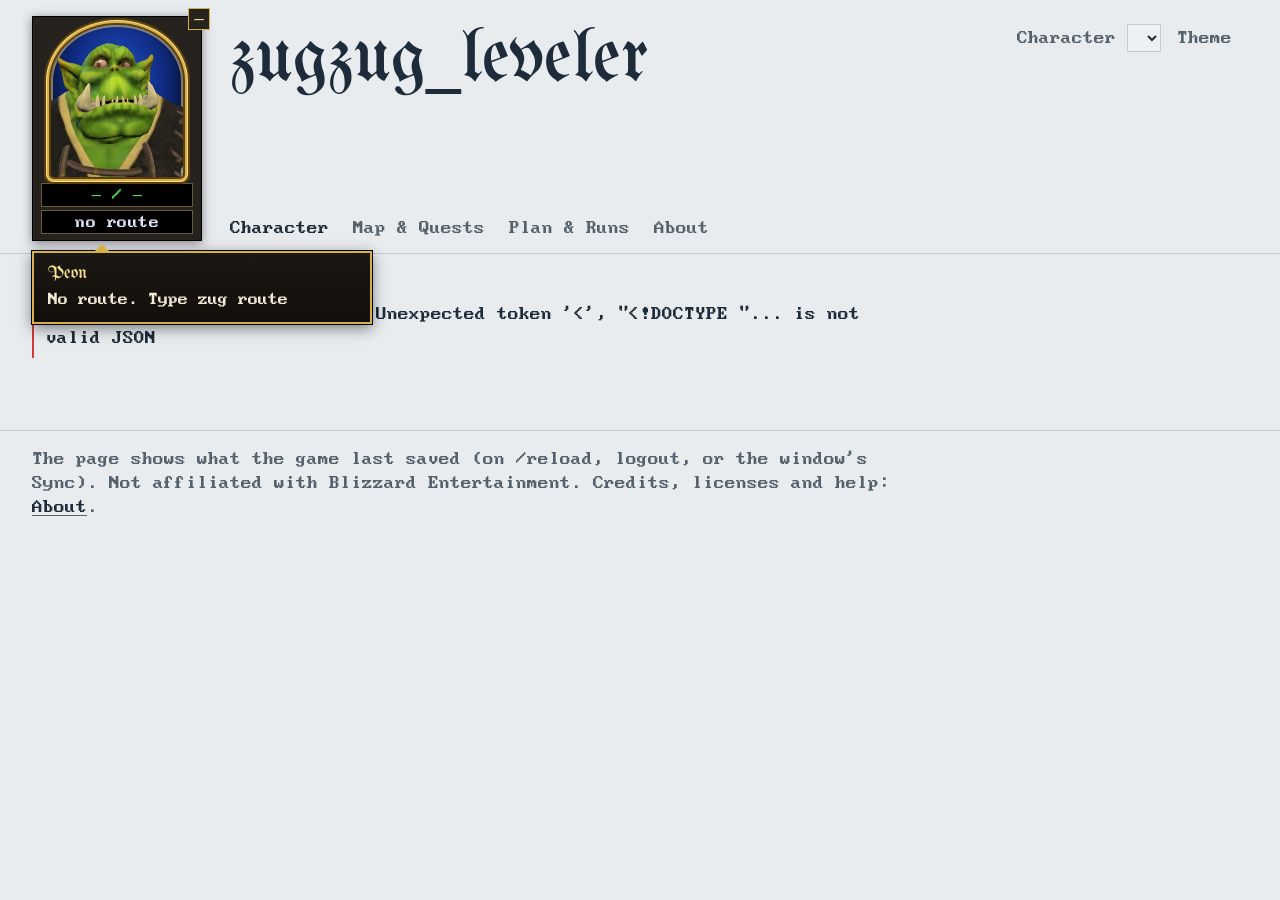
==== commit 7a8f8084: "zugzug_leveler 0.3.0-alpha: the peon, /zug, three-screen companion Addon - /zug and /zugzug (the old" ====
--- a/companion/web/index.html
+++ b/companion/web/index.html
@@ -5,22 +5,24 @@
 <meta name="viewport" content="width=device-width, initial-scale=1">
 <!-- no Referer: Wowhead's file host refuses requests that name another site (the 3D viewer adds its stylesheet from there) -->
 <meta name="referrer" content="no-referrer">
-<title>zugzugleveler field ledger</title>
+<title>zugzug_leveler</title>
 <link rel="stylesheet" href="style.css">
+<link rel="icon" type="image/png" href="peon/icon.png">
+<script type="importmap">{ "imports": { "three": "./vendor/three-0.170.0/three.module.min.js" } }</script>
 <script type="module" src="app.js"></script>
 </head>
 <body>
 <header class="top">
-  <div class="brand">zugzugleveler <span>field ledger</span></div>
-  <nav class="tabs" role="tablist">
-    <button role="tab" data-tab="overview" aria-selected="true">Overview</button>
-    <button role="tab" data-tab="gear">Gear</button>
-    <button role="tab" data-tab="quests">Quests</button>
-    <button role="tab" data-tab="runs">Runs</button>
-    <button role="tab" data-tab="map">Map</button>
-    <button role="tab" data-tab="planner">Planner</button>
-    <button role="tab" data-tab="prof">Professions</button>
-  </nav>
+  <div id="helper"></div>
+  <div class="titlecard">
+    <h1 class="brand">zugzug_leveler</h1>
+    <nav class="tabs" role="tablist">
+      <button role="tab" data-tab="character" aria-selected="true">Character</button>
+      <button role="tab" data-tab="world">Map &amp; Quests</button>
+      <button role="tab" data-tab="plan">Plan &amp; Runs</button>
+      <button role="tab" data-tab="about">About</button>
+    </nav>
+  </div>
   <div class="who">
     <label>Character <select id="charPick"></select></label>
     <label>Theme <select id="themePick"></select></label>
@@ -33,13 +35,7 @@
 <section id="settings" class="settings" hidden></section>
 <main id="view"></main>
 <footer class="foot">
-  <p>The page shows what the game last saved. The game saves on /reload and logout, not while you play.</p>
-  <p>Quest and item links open <a href="https://www.wowhead.com/forever" target="_blank" rel="noopener">Wowhead's Forever pages</a>.
-  Routes, danger data and stat weights come from RestedXP Guides (CC BY-NC-SA 4.0), profession data from ProfessionLevelingGuide (MIT),
-  themes from panefx and their designers, and the BigBlueTerm437 font from VileR and Nerd Fonts (CC BY-SA 4.0).
-  The 3D character is drawn by Wowhead's model viewer from Wowhead's model files, fetched to this PC for personal use;
-  World of Warcraft models are Blizzard Entertainment's. jQuery (MIT) runs the viewer. Quest facts (lead-ins, quest givers) come from
-  AllTheThings (MIT), headings are set in UnifrakturMaguntia (SIL OFL 1.1), and phone pairing draws its QR code with qrcode-generator (MIT).</p>
+  <p>The page shows what the game last saved (on /reload, logout, or the window's Sync). Not affiliated with Blizzard Entertainment. Credits, licenses and help: <a href="#about">About</a>.</p>
 </footer>
 </body>
 </html>
--- a/companion/web/style.css
+++ b/companion/web/style.css
@@ -1,4 +1,4 @@
-/* zugzugleveler -- the field ledger.
+/* zugzug_leveler -- the companion page.
    One face (BigBlueTerm437, the house terminal font), kept on its native
    16px pixel grid: 16 for everything, 32 and 48 for the few display numbers.
    Colour roles (set from the chosen theme by app.js; these defaults are the
@@ -81,8 +81,8 @@
 .btn.primary { background: var(--ink); color: var(--paper); }
 .btn.primary:hover { background: var(--graphite); }
 
-main { padding: 32px; max-width: 1180px; }
-.foot { padding: 32px; max-width: 1180px; color: var(--graphite); border-top: 1px solid var(--line); margin-top: 32px; }
+main { padding: 32px; max-width: 1680px; }
+.foot { padding: 16px 32px; max-width: 1680px; color: var(--graphite); border-top: 1px solid var(--line); margin-top: 32px; }
 .foot p { margin: 0 0 8px; max-width: 80ch; }
 
 /* ---- the hero: the XP bar, as the game draws it */
@@ -278,3 +278,214 @@
 .settings[hidden] { display: none; }
 .settings label { display: block; margin: 8px 0; max-width: 80ch; }
 .model3d.noart code { background: #2a2f36; color: #fff; padding: 2px 8px; }
+/* the goal: two choices, side by side */
+.goals { display: grid; grid-template-columns: repeat(auto-fit, minmax(280px, 1fr)); gap: 16px; margin: 8px 0 16px; max-width: 880px; }
+.goal { text-align: left; font: inherit; color: var(--ink); background: var(--raised); border: 1px solid var(--line); padding: 12px 16px; cursor: pointer; display: grid; gap: 4px; }
+.goal b { font: 22px/28px var(--display); }
+.goal span { color: var(--graphite); }
+.goal.on { border: 2px solid var(--accent); padding: 11px 15px; }
+.goal:hover { border-color: var(--ink); }
+.money { max-width: 980px; }
+.money table { margin-bottom: 16px; }
+.paused { margin: 10px 0 0; padding: 8px 12px; border-left: 3px solid #73ade8; background: rgba(115, 173, 232, 0.08); }
+.paused .mark { color: #73ade8; letter-spacing: -2px; }
+
+/* ---- the helper (peon.js): a Warcraft III unit portrait, gold arch on night blue.
+   It keeps its own palette in every theme: it is the game's frame, not the ledger's. */
+.brand .mark { width: 36px; height: 36px; vertical-align: -6px; margin-right: 10px; border-radius: 50%; background: #0c1f5c; }
+.helper {
+  position: fixed; right: 16px; bottom: 16px; z-index: 20; display: flex; align-items: flex-end; gap: 12px;
+  --gold: #d8b04a; --gold-hi: #f6e08c; --gold-lo: #5c3f0c; --night: #0a1a52;
+}
+.helper-body { display: flex; flex-direction: column; align-items: center; gap: 6px; padding: 8px 8px 6px; background: #26231f; border: 1px solid #000; box-shadow: 0 2px 10px rgba(0,0,0,.45); }
+.helper-frame {
+  position: relative; width: 132px; height: 152px; padding: 0; border: 0; cursor: pointer; overflow: hidden;
+  border-radius: 66px 66px 3px 3px / 56px 56px 3px 3px;
+  background: radial-gradient(ellipse at 50% 38%, #2350c8 0%, #12308c 45%, var(--night) 80%);
+  box-shadow: 0 0 0 2px var(--gold-lo), 0 0 0 4px var(--gold), 0 0 0 5px var(--gold-hi), 0 0 0 7px var(--gold-lo), inset 0 0 0 2px rgba(246,224,140,.5), inset 0 -14px 24px rgba(0,0,0,.55);
+}
+.helper-frame:focus-visible { outline: 2px solid var(--gold-hi); outline-offset: 6px; }
+.helper-frame canvas { width: 100%; height: 100%; display: block; }
+.helper.no3d .helper-frame { background: url(peon/icon.png) center / cover, var(--night); }
+.helper-bars { display: grid; gap: 3px; width: 152px; }
+.helper-bars span {
+  display: block; text-align: center; font: 15px/22px var(--font); white-space: nowrap; background: #000; border: 1px solid #6a5a3a;
+  text-shadow: 1px 1px 0 #000; letter-spacing: .5px;
+}
+.helper-bars .hp { color: #4ee34e; }
+.helper-bars .mp { color: #dfe5f5; }
+.helper-speech {
+  max-width: 300px; margin-bottom: 40px; padding: 10px 14px 12px; color: #f2ead2;
+  background: linear-gradient(#1b1712, #120f0b); border: 2px solid var(--gold); box-shadow: 0 0 0 1px #000, 0 4px 14px rgba(0,0,0,.5);
+  opacity: 0; transform: translateY(6px); transition: opacity .25s, transform .25s; pointer-events: none;
+}
+.helper.speaking .helper-speech { opacity: 1; transform: none; pointer-events: auto; }
+.helper-speech b { display: block; color: var(--gold-hi); font: 18px/22px var(--display); margin-bottom: 4px; }
+.helper-speech p { margin: 0; font: 15px/21px var(--font); min-height: 21px; }
+.helper-speech p { max-height: 40vh; overflow-y: auto; white-space: pre-line; }
+.helper-ask { display: flex; gap: 6px; margin-top: 10px; }
+.helper-ask input { flex: 1; min-width: 0; height: 26px; background: #0d0b08; color: #f2ead2; border: 1px solid #6a5a3a; padding: 0 6px; }
+.helper-ask button { height: 26px; padding: 0 10px; background: #3a2c10; color: var(--gold-hi); border: 1px solid var(--gold); cursor: pointer; }
+.helper-ask button:disabled { opacity: .5; cursor: wait; }
+.helper-fold {
+  position: absolute; right: -6px; top: -10px; width: 22px; height: 22px; padding: 0; line-height: 18px;
+  background: #26231f; color: var(--gold-hi); border: 1px solid var(--gold); cursor: pointer;
+}
+.helper-mute {
+  position: absolute; right: 20px; top: -10px; width: 22px; height: 22px; padding: 0; line-height: 18px;
+  background: #26231f; color: var(--gold-hi); border: 1px solid var(--gold); cursor: pointer;
+}
+.helper-mute[hidden] { display: none; }
+.helper-mute.off { text-decoration: line-through; opacity: .6; }
+.helper.folded .helper-speech { display: none; }
+.helper.folded .helper-body { transform: scale(.7); transform-origin: bottom right; }
+@media (max-width: 720px) {
+  .helper { right: 8px; bottom: 8px; flex-direction: column; align-items: flex-end; }
+  .helper-speech { margin: 0; max-width: calc(100vw - 32px); }
+  .helper-frame { width: 92px; height: 106px; border-radius: 46px 46px 3px 3px / 40px 40px 3px 3px; }
+  .helper-bars { width: 100px; }
+  .helper-bars span { font-size: 14px; line-height: 18px; }
+}
+@media (prefers-reduced-motion: reduce) { .helper-speech { transition: none; } }
+
+/* ---- the three screens ------------------------------------------------- */
+:root { --qd0: #7d7d7d; --qd1: #2e8b2e; --qd2: #9a7b00; --qd3: #c25a14; --qd4: #c62828; }
+
+/* Character: progress | you | gear, professions, details -- the game's character pane */
+.charscreen {
+  display: grid; gap: 32px; align-items: start;
+  grid-template-columns: minmax(300px, 400px) auto minmax(420px, 1fr);
+  grid-template-areas: "left center right";
+}
+.pleft { grid-area: left; } .pright { grid-area: right; } .charcenter { grid-area: center; }
+.charcenter { display: flex; flex-direction: column; align-items: center; min-width: 0; }
+.charcenter .charname { text-align: center; margin: 0 0 12px; font-size: 40px; line-height: 44px; max-width: 520px; }
+.charcenter .empty { max-width: 420px; }
+.charcenter .modelnotes { justify-content: center; text-align: center; max-width: 460px; }
+/* the panels either side: a ruled head with their own tabs */
+.panel { min-width: 0; border-top: 2px solid var(--ink); }
+.ptabs { display: flex; gap: 20px; flex-wrap: wrap; border-bottom: 1px solid var(--line); margin: 0 0 20px; }
+.ptabs button {
+  font: inherit; color: var(--graphite); background: none; border: 0; padding: 8px 0 8px;
+  cursor: pointer; border-bottom: 2px solid transparent; margin-bottom: -1px;
+}
+.ptabs button:hover { color: var(--ink); }
+.ptabs button[aria-selected="true"] { color: var(--ink); border-bottom-color: var(--accent); }
+.panel .grid, .panel .grid.prof { grid-template-columns: minmax(0, 1fr); gap: 32px; }
+.panel .card { overflow-x: auto; } /* a wide table scrolls in its panel, not the page */
+.panel .why, .panel .hero { margin-bottom: 28px; }
+.panel h2 { font-size: 24px; line-height: 28px; }
+.pleft .eta { font-size: 24px; line-height: 32px; }
+.pleft .lvl { font-size: 32px; line-height: 32px; }
+.pleft .xpbar { height: 32px; }
+.pright .bistable td { width: auto; }
+/* the paper doll: sockets down both sides of you, the weapons below */
+.sheet.compact { grid-template-columns: 52px 320px 52px; gap: 0 14px; max-width: none; }
+.sheet.compact .side { grid-auto-rows: 52px; }
+.sheet.compact .celltext { display: none; }
+.sheet.compact .cell { justify-content: center; }
+.sheet.compact .hands { gap: 14px; padding-top: 14px; }
+.sheet.compact .hands .cell { width: auto; }
+.sheet.compact .slotart { position: relative; }
+.sheet.compact .cell .up { display: none; }
+
+/* Map & Quests: the map, and the quest log beside it, as the game's Map & Quest Log */
+.worldscreen { display: grid; gap: 24px; align-items: start; grid-template-columns: minmax(0, 1fr) 400px; }
+.worldmap { min-width: 0; }
+.qlog {
+  position: sticky; top: 16px; max-height: calc(100vh - 300px); min-height: 360px; overflow-y: auto; /* stops above the peon */
+  background: var(--raised); border: 1px solid var(--line); padding: 0 16px 16px;
+}
+.qhead { position: sticky; top: 0; background: var(--raised); display: flex; justify-content: space-between; gap: 12px; padding: 12px 0 8px; border-bottom: 1px solid var(--ink); z-index: 1; }
+.qhead b { font: 22px/28px var(--display); font-weight: normal; }
+.qhead span { align-self: end; }
+.qzone h3 { margin: 16px 0 4px; padding: 2px 8px; color: var(--ink); background: var(--wash); }
+.qentry { display: grid; grid-template-columns: 20px minmax(0, 1fr); gap: 0 6px; padding: 6px 0; border-bottom: 1px dotted var(--line); }
+.qentry > :not(.qcheck) { grid-column: 2; }
+.qcheck { grid-row: 1; color: var(--sage); }
+.qtitle { font: inherit; text-align: left; background: none; border: 0; padding: 0; cursor: pointer; }
+.qtitle:hover { text-decoration: underline; text-underline-offset: 3px; }
+.qobjs { list-style: none; margin: 0; padding: 0 0 0 8px; color: var(--graphite); }
+.qentry.focus { background: var(--wash); outline: 1px solid var(--accent); outline-offset: 0; }
+.qentry.off .qtitle::after { content: "  not on your route"; color: var(--graphite); }
+.qdetail { padding: 6px 0 2px 8px; }
+.qdetail[hidden] { display: none; }
+.qdetail .qtext { margin: 0 0 6px; }
+.qmore { margin: 4px 0; }
+.qask { margin: 16px 0 0; }
+.qlog .why.ask { margin: 16px 0 0; }
+.qd-grey { color: var(--qd0); } .qd-green { color: var(--qd1); } .qd-yellow { color: var(--qd2); } .qd-orange { color: var(--qd3); } .qd-red { color: var(--qd4); }
+.map svg .focusring { stroke-dasharray: 4 3; }
+
+/* Plan & Runs, About */
+.screenhead { font-size: 32px; line-height: 36px; margin: 8px 0 24px; }
+.screenhead ~ .screenhead { margin-top: 56px; }
+.runs { margin-bottom: 16px; }
+.aboutgrid { display: grid; gap: 40px 56px; grid-template-columns: repeat(auto-fit, minmax(420px, 1fr)); max-width: 1320px; }
+.about p { max-width: 68ch; margin: 0 0 12px; }
+.about .facts { gap: 4px 24px; }
+.steps-help { margin: 0; padding-left: 24px; max-width: 68ch; }
+.steps-help li { margin: 0 0 8px; }
+.cmds td { border-bottom: 1px dotted var(--line); }
+.cmds td:first-child { width: 55%; padding-right: 24px; }
+.cmds code { white-space: nowrap; line-height: 28px; }
+
+@media (max-width: 1360px) {
+  .charscreen { grid-template-columns: minmax(0, 1fr) minmax(0, 1fr); grid-template-areas: "center center" "left right"; }
+}
+@media (max-width: 1100px) {
+  .worldscreen { grid-template-columns: minmax(0, 1fr); }
+  .qlog { position: static; max-height: none; }
+}
+@media (max-width: 860px) {
+  .charscreen { grid-template-columns: minmax(0, 1fr); grid-template-areas: "center" "left" "right"; }
+  .aboutgrid { grid-template-columns: minmax(0, 1fr); }
+}
+@media (max-width: 760px) {
+  .sheet.compact { grid-template-columns: 48px minmax(0, 1fr) 48px; grid-template-areas: "left center right" "hands hands hands"; gap: 0 8px; }
+  .sheet.compact .center { margin: 0; justify-self: stretch; min-width: 0; }
+  .sheet.compact .hands { justify-content: center; }
+  .charcenter { align-items: stretch; } /* the sheet takes the full width; the name stays centred */
+  .sheet.compact .model3d { width: 100%; height: 360px; }
+  .sheet.compact .ico.big { width: 40px; height: 40px; }
+  .cmds td:first-child { white-space: normal; }
+}
+.grid.analytics { grid-template-columns: repeat(auto-fit, minmax(620px, 1fr)); } /* charts scale with their box: keep their labels readable */
+@media (max-width: 760px) { .grid.analytics { grid-template-columns: minmax(0, 1fr); } }
+.qlog { overflow-x: hidden; }
+.qentry, .qdetail { min-width: 0; overflow-wrap: anywhere; }
+.qlog select { max-width: 100%; }
+.qlog .row label { display: flex; gap: 8px; align-items: baseline; min-width: 0; max-width: 100%; }
+.qlog .row label { flex: 1 1 100%; }
+.qlog .row select { flex: 1 1 0; width: 0; min-width: 0; }
+
+/* ---- the header: the peon's portrait is the logo; beside him the title card,
+   as tall as he is, the name above and the tabs under it */
+.top { display: grid; grid-template-columns: auto minmax(0, 1fr) auto; align-items: stretch; gap: 0 28px; padding: 16px 32px 0; }
+.titlecard { display: flex; flex-direction: column; justify-content: space-between; min-width: 0; padding-top: 4px; }
+h1.brand { font: 76px/80px var(--display); margin: 0; white-space: nowrap; overflow: hidden; text-overflow: ellipsis; }
+.titlecard .tabs { padding-top: 12px; }
+.top .who { align-self: start; margin-left: 0; justify-content: flex-end; max-width: 560px; padding-top: 8px; }
+/* the peon in the header: not floating any more; his bubble opens under him, over the page */
+.top .helper { position: relative; right: auto; bottom: auto; z-index: 30; display: block; margin-bottom: 12px; align-self: start; }
+.top .helper-speech {
+  position: absolute; left: 0; top: calc(100% + 10px); margin: 0; width: 340px; max-width: calc(100vw - 32px);
+}
+.top .helper-speech::before { content: ""; position: absolute; left: 60px; top: -9px; border: 8px solid transparent; border-top: 0; border-bottom-color: var(--gold); }
+.top .helper.folded .helper-speech { display: none; }
+.top .helper.folded .helper-body { transform: none; }
+.top .helper-fold { right: -8px; top: -8px; }
+.top .helper-mute { right: 18px; top: -8px; }
+@media (max-width: 1100px) {
+  .top { grid-template-columns: auto minmax(0, 1fr); }
+  .top .who { grid-column: 1 / -1; justify-content: flex-start; max-width: none; padding: 8px 0 12px; }
+  h1.brand { font-size: 52px; line-height: 56px; }
+}
+@media (max-width: 720px) {
+  .top { gap: 0 14px; padding: 12px 16px 0; }
+  .top .helper-frame { width: 92px; height: 106px; border-radius: 46px 46px 3px 3px / 40px 40px 3px 3px; }
+  .top .helper-bars { width: 100px; }
+  .top .helper-bars span { font-size: 12px; line-height: 18px; letter-spacing: 0; }
+  h1.brand { font-size: 32px; line-height: 36px; }
+  .titlecard .tabs { gap: 4px 16px; }
+}
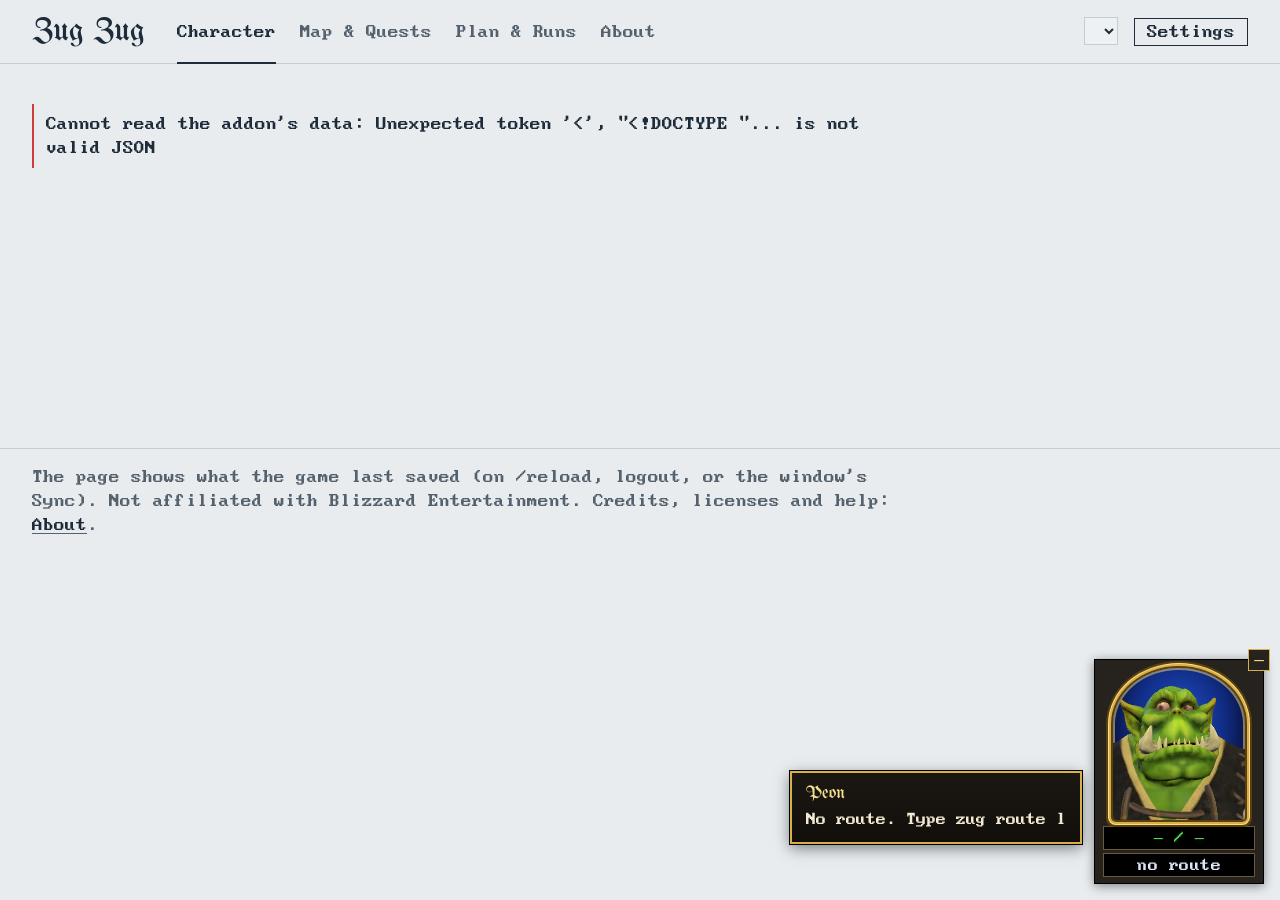
==== commit fe041d25: "Mists of Pandaria Classic support; game gate; MoP gear, talents, ratings, professions Addon (one TOC" ====
--- a/companion/web/index.html
+++ b/companion/web/index.html
@@ -5,7 +5,7 @@
 <meta name="viewport" content="width=device-width, initial-scale=1">
 <!-- no Referer: Wowhead's file host refuses requests that name another site (the 3D viewer adds its stylesheet from there) -->
 <meta name="referrer" content="no-referrer">
-<title>zugzug_leveler</title>
+<title>Zug Zug</title>
 <link rel="stylesheet" href="style.css">
 <link rel="icon" type="image/png" href="peon/icon.png">
 <script type="importmap">{ "imports": { "three": "./vendor/three-0.170.0/three.module.min.js" } }</script>
@@ -13,27 +13,56 @@
 </head>
 <body>
 <header class="top">
-  <div id="helper"></div>
-  <div class="titlecard">
-    <h1 class="brand">zugzug_leveler</h1>
-    <nav class="tabs" role="tablist">
-      <button role="tab" data-tab="character" aria-selected="true">Character</button>
-      <button role="tab" data-tab="world">Map &amp; Quests</button>
-      <button role="tab" data-tab="plan">Plan &amp; Runs</button>
-      <button role="tab" data-tab="about">About</button>
-    </nav>
-  </div>
+  <a class="mark" href="#character" aria-label="Zug Zug: your character"><span class="brand">Zug Zug</span></a>
+  <nav class="tabs" role="tablist">
+    <button role="tab" data-tab="character" aria-selected="true">Character</button>
+    <button role="tab" data-tab="world">Map &amp; Quests</button>
+    <button role="tab" data-tab="plan">Plan &amp; Runs</button>
+    <button role="tab" data-tab="about">About</button>
+  </nav>
   <div class="who">
-    <label>Character <select id="charPick"></select></label>
-    <label>Theme <select id="themePick"></select></label>
-    <span id="saved" class="muted"></span>
-    <button id="phoneBtn" class="btn" type="button" aria-expanded="false">On your phone</button>
-    <button id="settingsBtn" class="btn" type="button" aria-expanded="false">Settings</button>
+    <div class="char">
+      <select id="charPick" aria-label="Character"></select>
+      <span id="saved" class="muted"></span>
+    </div>
+    <button id="settingsBtn" class="btn" type="button" aria-expanded="false" aria-controls="settings">Settings</button>
   </div>
 </header>
+<section id="gate" class="gate" hidden aria-labelledby="gateTitle">
+  <h1 id="gateTitle">Which game?</h1>
+  <p class="sub">The page shows one game at a time. Settings has Change game.</p>
+  <div id="gameList" class="gamelist"></div>
+</section>
+<section id="settings" class="settings" hidden aria-label="Settings">
+  <div class="setgrid">
+    <div class="setgroup" id="gameGroup" hidden>
+      <h2>Game</h2>
+      <p class="sub" id="gameNow"></p>
+      <button id="gameBtn" class="btn" type="button">Change game</button>
+    </div>
+    <div class="setgroup">
+      <h2>Look</h2>
+      <label class="field">Theme <select id="themePick"></select></label>
+      <label class="field">Backdrop <select id="backdropPick">
+        <option value="flames">Flames</option>
+        <option value="rain">Rain</option>
+        <option value="plasma">Plasma</option>
+        <option value="starfield">Starfield</option>
+        <option value="off">Off</option>
+      </select></label>
+      <p class="sub">The backdrop is panefx's, in the theme's colours (About has more).</p>
+    </div>
+    <div class="setgroup" id="phoneGroup">
+      <h2>On your phone</h2>
+      <p class="sub">No second screen? Open this page on a phone on the same Wi-Fi.</p>
+      <button id="phoneBtn" class="btn" type="button" aria-expanded="false" aria-controls="phone">Pair a phone</button>
+    </div>
+    <div class="setgroup wide" id="settingsBody"></div>
+  </div>
+</section>
 <section id="phone" class="phone" hidden></section>
-<section id="settings" class="settings" hidden></section>
 <main id="view"></main>
+<aside id="helper"></aside>
 <footer class="foot">
   <p>The page shows what the game last saved (on /reload, logout, or the window's Sync). Not affiliated with Blizzard Entertainment. Credits, licenses and help: <a href="#about">About</a>.</p>
 </footer>
--- a/companion/web/style.css
+++ b/companion/web/style.css
@@ -42,7 +42,7 @@
 * { box-sizing: border-box; }
 html { background: var(--paper); }
 body {
-  margin: 0; background: var(--paper); color: var(--ink);
+  margin: 0; background: transparent; color: var(--ink); /* the ground is html's, so the backdrop shows */
   font: 16px/24px var(--font); -webkit-font-smoothing: none; font-smooth: never;
 }
 a { color: var(--ink); text-decoration-color: var(--graphite); text-underline-offset: 3px; }
@@ -199,10 +199,13 @@
 .bistable td:first-child { width: 10%; }
 .bis .score { color: var(--graphite); margin-left: 8px; }
 .item { white-space: nowrap; }
-/* always a black stage: glow effects (the Arcane Orb's) carry a black square
-   that only disappears on black (Wowhead hides it with its logo backdrop) */
-.model3d { width: 320px; height: 408px; background: #000; border: 1px solid var(--ink); position: relative; overflow: hidden; cursor: grab; }
+/* a clear stage: the character stands on the page (model.js keeps glows from
+   drawing black squares on it) */
+.model3d { width: 320px; height: 408px; background: transparent; position: relative; overflow: hidden; cursor: grab; }
 .model3d:active { cursor: grabbing; }
+/* the viewer sizes its canvas once, when it starts; zoom or resize the page
+   later and the frame changes while the canvas would not: it always fills it */
+.model3d canvas { width: 100% !important; height: 100% !important; display: block; }
 .modelnotes { max-width: 1040px; display: flex; flex-wrap: wrap; gap: 0 32px; align-items: baseline; margin-top: 16px; }
 .modelnotes .sub { margin: 0 0 8px; }
 .look summary { cursor: pointer; color: var(--graphite); }
@@ -273,11 +276,11 @@
 .ico.big.chipbox { width: 44px; height: 44px; background: var(--raised); border: 2px solid var(--q1); border-radius: 3px; }
 .ico.big.chipbox.q0 { border-color: var(--q0); } .ico.big.chipbox.q2 { border-color: var(--q2); } .ico.big.chipbox.q3 { border-color: var(--q3); } .ico.big.chipbox.q4 { border-color: var(--q4); } .ico.big.chipbox.q5 { border-color: var(--q5); }
 .ico.big.chipbox.empty { border-color: var(--line); background: var(--wash); }
-.model3d.noart { display: flex; align-items: center; justify-content: center; text-align: center; padding: 24px; color: #d8d8d8; cursor: default; }
+.model3d.noart { display: flex; align-items: center; justify-content: center; text-align: center; padding: 24px; color: var(--graphite); cursor: default; border: 1px dashed var(--line); }
 .settings { padding: 24px 32px; border-bottom: 1px solid var(--line); max-width: 1180px; }
 .settings[hidden] { display: none; }
 .settings label { display: block; margin: 8px 0; max-width: 80ch; }
-.model3d.noart code { background: #2a2f36; color: #fff; padding: 2px 8px; }
+.model3d.noart code { padding: 2px 8px; }
 /* the goal: two choices, side by side */
 .goals { display: grid; grid-template-columns: repeat(auto-fit, minmax(280px, 1fr)); gap: 16px; margin: 8px 0 16px; max-width: 880px; }
 .goal { text-align: left; font: inherit; color: var(--ink); background: var(--raised); border: 1px solid var(--line); padding: 12px 16px; cursor: pointer; display: grid; gap: 4px; }
@@ -292,7 +295,6 @@
 
 /* ---- the helper (peon.js): a Warcraft III unit portrait, gold arch on night blue.
    It keeps its own palette in every theme: it is the game's frame, not the ledger's. */
-.brand .mark { width: 36px; height: 36px; vertical-align: -6px; margin-right: 10px; border-radius: 50%; background: #0c1f5c; }
 .helper {
   position: fixed; right: 16px; bottom: 16px; z-index: 20; display: flex; align-items: flex-end; gap: 12px;
   --gold: #d8b04a; --gold-hi: #f6e08c; --gold-lo: #5c3f0c; --night: #0a1a52;
@@ -446,7 +448,7 @@
   .sheet.compact .center { margin: 0; justify-self: stretch; min-width: 0; }
   .sheet.compact .hands { justify-content: center; }
   .charcenter { align-items: stretch; } /* the sheet takes the full width; the name stays centred */
-  .sheet.compact .model3d { width: 100%; height: 360px; }
+  .sheet.compact .model3d { width: 100%; height: auto; aspect-ratio: 320 / 408; } /* the model's own shape, so filling never stretches him */
   .sheet.compact .ico.big { width: 40px; height: 40px; }
   .cmds td:first-child { white-space: normal; }
 }
@@ -459,33 +461,70 @@
 .qlog .row label { flex: 1 1 100%; }
 .qlog .row select { flex: 1 1 0; width: 0; min-width: 0; }
 
-/* ---- the header: the peon's portrait is the logo; beside him the title card,
-   as tall as he is, the name above and the tabs under it */
-.top { display: grid; grid-template-columns: auto minmax(0, 1fr) auto; align-items: stretch; gap: 0 28px; padding: 16px 32px 0; }
-.titlecard { display: flex; flex-direction: column; justify-content: space-between; min-width: 0; padding-top: 4px; }
-h1.brand { font: 76px/80px var(--display); margin: 0; white-space: nowrap; overflow: hidden; text-overflow: ellipsis; }
-.titlecard .tabs { padding-top: 12px; }
-.top .who { align-self: start; margin-left: 0; justify-content: flex-end; max-width: 560px; padding-top: 8px; }
-/* the peon in the header: not floating any more; his bubble opens under him, over the page */
-.top .helper { position: relative; right: auto; bottom: auto; z-index: 30; display: block; margin-bottom: 12px; align-self: start; }
-.top .helper-speech {
-  position: absolute; left: 0; top: calc(100% + 10px); margin: 0; width: 340px; max-width: calc(100vw - 32px);
-}
-.top .helper-speech::before { content: ""; position: absolute; left: 60px; top: -9px; border: 8px solid transparent; border-top: 0; border-bottom-color: var(--gold); }
-.top .helper.folded .helper-speech { display: none; }
-.top .helper.folded .helper-body { transform: none; }
-.top .helper-fold { right: -8px; top: -8px; }
-.top .helper-mute { right: 18px; top: -8px; }
-@media (max-width: 1100px) {
-  .top { grid-template-columns: auto minmax(0, 1fr); }
-  .top .who { grid-column: 1 / -1; justify-content: flex-start; max-width: none; padding: 8px 0 12px; }
-  h1.brand { font-size: 52px; line-height: 56px; }
-}
-@media (max-width: 720px) {
-  .top { gap: 0 14px; padding: 12px 16px 0; }
-  .top .helper-frame { width: 92px; height: 106px; border-radius: 46px 46px 3px 3px / 40px 40px 3px 3px; }
-  .top .helper-bars { width: 100px; }
-  .top .helper-bars span { font-size: 12px; line-height: 18px; letter-spacing: 0; }
-  h1.brand { font-size: 32px; line-height: 36px; }
-  .titlecard .tabs { gap: 4px 16px; }
-}
+
+
+/* panefx's backdrop (backdrop.js): behind everything, never in the way */
+canvas.backdrop { position: fixed; inset: 0; z-index: -1; pointer-events: none; }
+canvas.backdrop[hidden] { display: none; }
+
+/* ---- the top bar: the mark, the tabs, and what you use every visit (your
+   character). Everything set once (theme, backdrop, phone, pictures, updates,
+   the voice) is in the Settings drawer under it. The peon floats bottom right. */
+.top { display: flex; align-items: stretch; flex-wrap: nowrap; gap: 0 32px; padding: 0 32px; min-height: 64px; border-bottom: 1px solid var(--line); }
+.top .mark { display: flex; align-items: center; gap: 10px; color: var(--ink); text-decoration: none; white-space: nowrap; }
+.top .mark img { width: 40px; height: 40px; border-radius: 50%; background: #0c1f5c; }
+.top .brand { font: 32px/36px var(--display); }
+.top .tabs { display: flex; flex: none; align-items: flex-end; gap: 24px; }
+.top .tabs button { padding: 0 0 18px; white-space: nowrap; }
+.top .who { margin-left: auto; display: flex; flex: none; flex-wrap: nowrap; align-items: center; gap: 16px; padding: 0; }
+.top .char { display: flex; flex-direction: column; align-items: flex-end; gap: 2px; line-height: 20px; }
+.top .char select { max-width: 260px; }
+
+.top .char .muted { font-size: 14px; }
+.btn[aria-expanded="true"] { background: var(--ink); color: var(--paper); }
+/* the drawer */
+.settings { padding: 20px 32px 24px; border-bottom: 1px solid var(--line); max-width: none; background: var(--raised); }
+.setgrid { display: grid; gap: 24px 48px; grid-template-columns: repeat(auto-fit, minmax(280px, 1fr)); max-width: 1320px; }
+.setgroup.wide { grid-column: 1 / -1; }
+.setgroup.wide:empty { display: none; }
+.setgroup h2 { font-size: 24px; line-height: 28px; }
+.setgroup .field { display: flex; justify-content: space-between; align-items: center; gap: 16px; max-width: 360px; margin: 0 0 10px; color: var(--graphite); }
+.setgroup .field select { width: 220px; color: var(--ink); }
+.setgroup .sub { margin: 4px 0 8px; }
+@media (max-width: 1120px) { /* one row needs about 1100px: mark, tabs, character, Settings */
+  .top { flex-wrap: wrap; padding: 10px 16px 0; gap: 8px 16px; }
+  .top .mark { order: 1; }
+  .top .who { order: 2; }
+  .top .tabs { order: 3; flex: 1 0 100%; min-width: 0; flex-wrap: nowrap; overflow-x: auto; overflow-y: hidden; gap: 18px; padding-top: 4px; scrollbar-width: none; }
+  .top .tabs button { padding-bottom: 12px; white-space: nowrap; }
+  .top .char { align-items: flex-end; }
+  .top .char select { max-width: 190px; }
+  .settings { padding: 16px; }
+}
+@media (max-width: 460px) {
+  .top .brand { font-size: 26px; }
+  .top .char .muted { display: none; }
+}
+main { padding-bottom: 240px; } /* room to scroll past the peon */
+
+/* ---- the game gate (app.js gameGate): the first thing the page asks when more
+   than one game has the addon. Nothing else shows until a game is picked. */
+body.gated .top .tabs, body.gated .top .who, body.gated main, body.gated #helper, body.gated .settings, body.gated .phone { display: none; }
+.gate { max-width: 720px; margin: 0 auto; padding: 64px 32px 96px; }
+.gate h1 { font: 56px/64px var(--display); margin: 0 0 8px; }
+.gate .sub { margin: 0 0 32px; }
+.gamelist { display: grid; gap: 12px; }
+.gamelist .game { display: grid; gap: 4px; text-align: left; padding: 18px 20px; border: 1px solid var(--line); background: var(--raised); color: var(--ink); font: inherit; cursor: pointer; }
+.gamelist .game:hover:not([disabled]), .gamelist .game:focus-visible { border-color: var(--ink); outline: none; box-shadow: inset 4px 0 0 var(--ink); }
+.gamelist .game.last { border-color: var(--ink); }
+.gamelist .game[disabled] { cursor: default; opacity: 0.55; }
+.gamelist .gname { font-size: 22px; line-height: 28px; }
+.gamelist .gver { color: var(--graphite); font-size: 14px; line-height: 20px; }
+@media (max-width: 600px) { .gate { padding: 40px 16px 64px; } .gate h1 { font-size: 40px; line-height: 44px; } }
+
+/* ---- Mists talents (app.js talentsCard): the build's pick in ink, yours ticked */
+.talents td { vertical-align: top; }
+.talents td.rec a { font-weight: bold; color: var(--ink); }
+.talents td.mine { box-shadow: inset 3px 0 0 var(--sage); }
+.talents tr.locked td { opacity: 0.55; }
+.legend i.node { width: 8px; height: 8px; background: var(--sage); border-radius: 0; } /* a gathering node (Map & Quests) */
